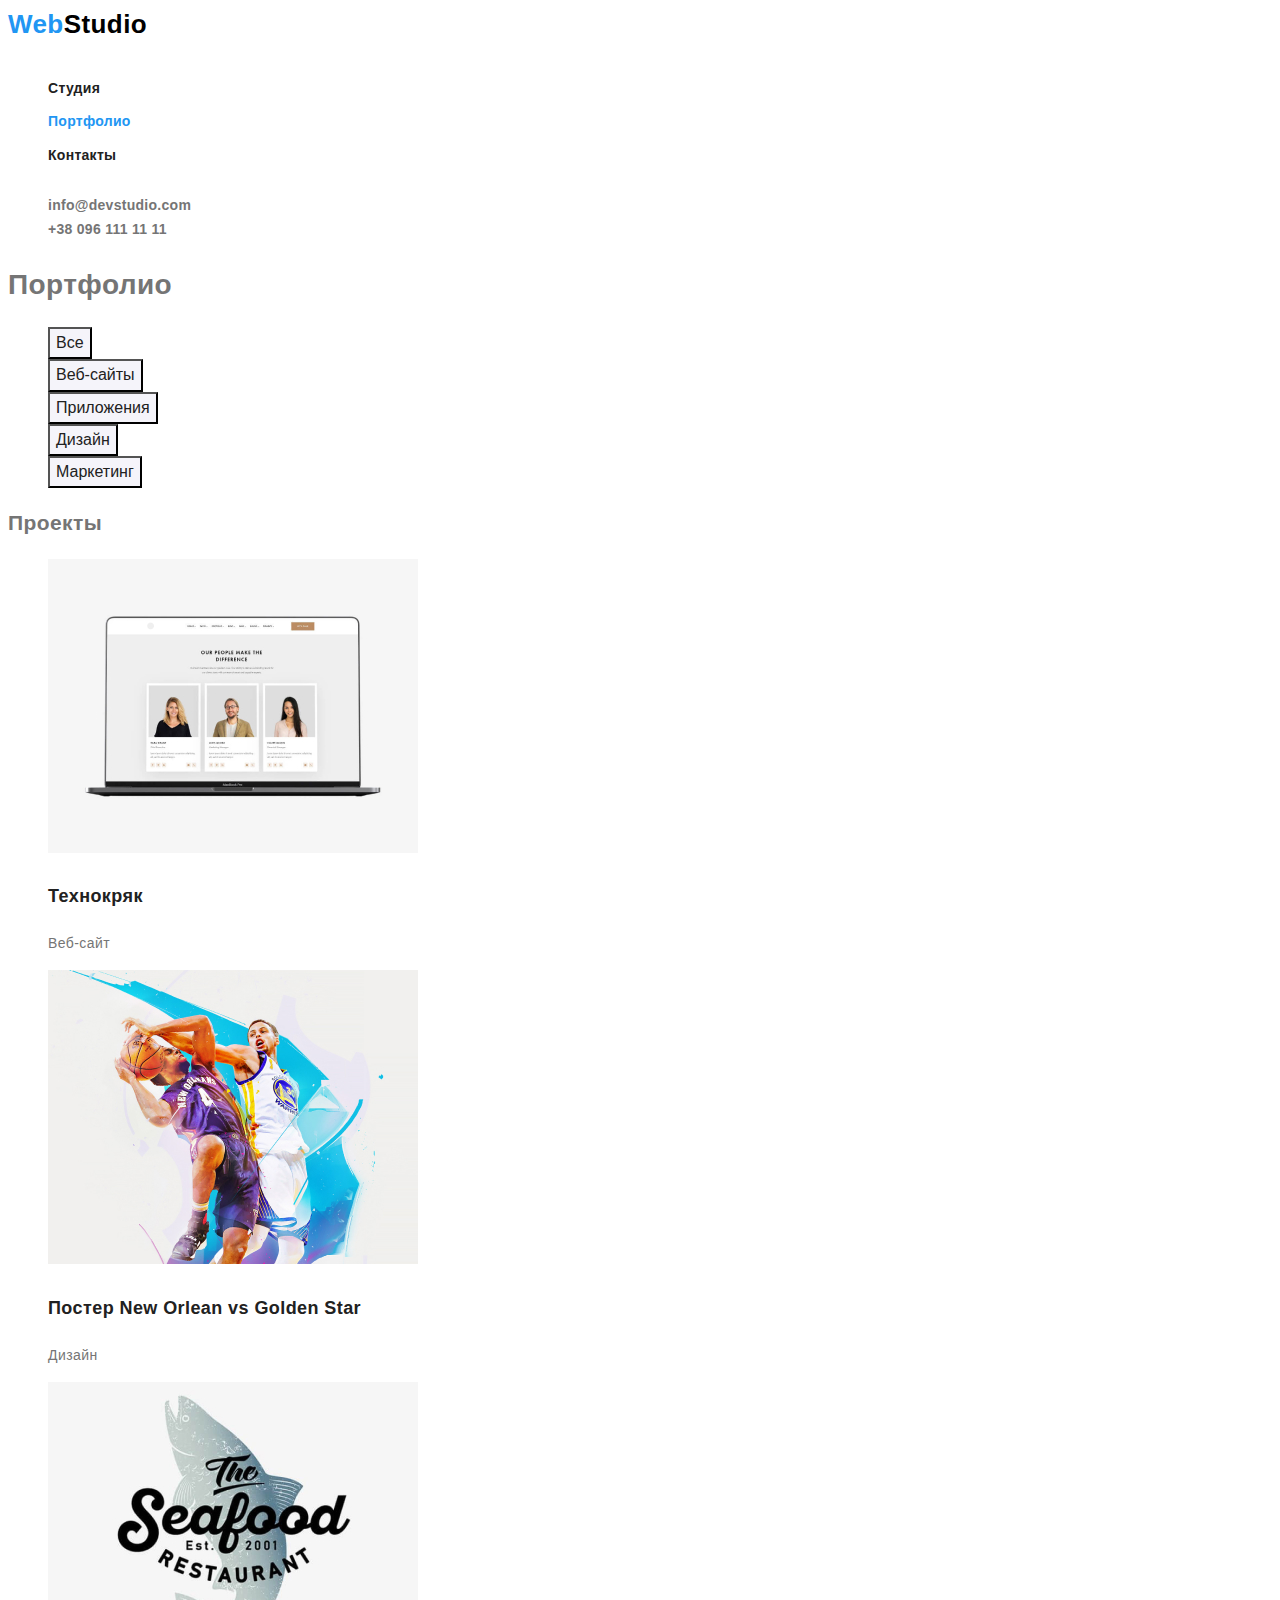
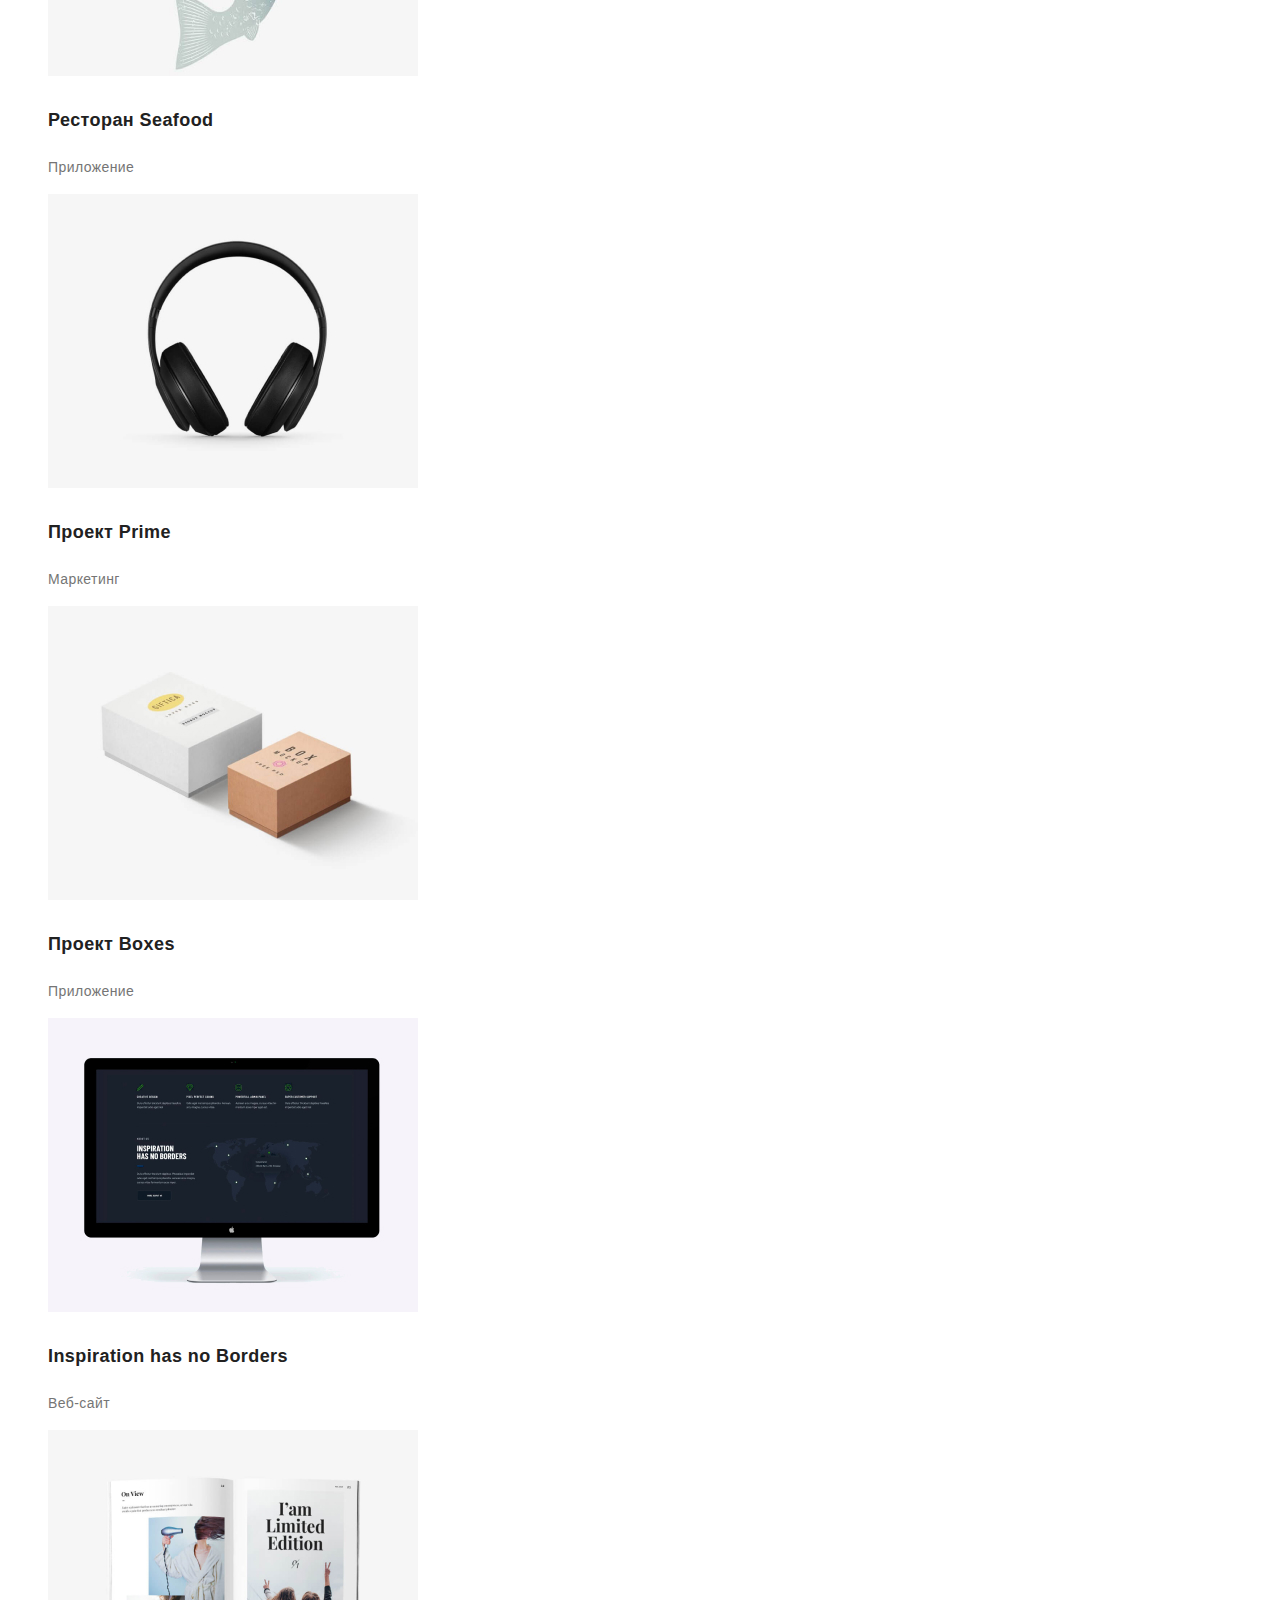
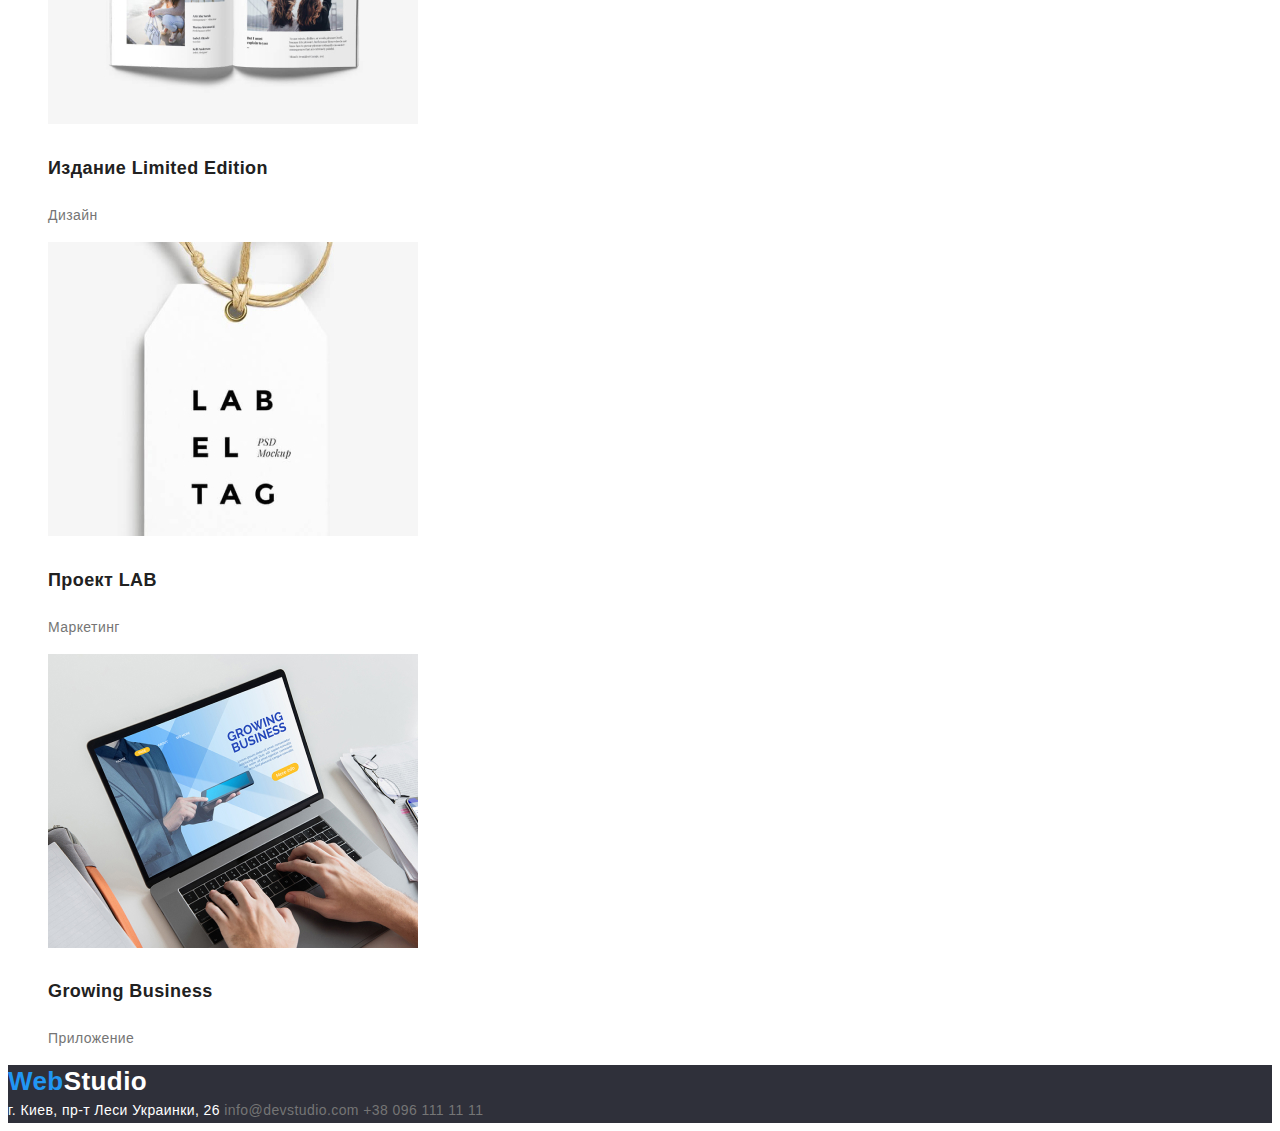
==== portfolio.html @ 7c21d38d "Update portfolio.html" ====
<!DOCTYPE html>
<html lang="ru">
  <head>
    <meta charset="UTF-8" />
    <meta name="viewport" content="width=device-width, initial-scale=1.0" />
    <title>Portfolio</title>
    <link rel="stylesheet" href="./css/styles.css" />
  </head>
  <body>
    <!-- head, navigation -->
    <header class="header-nav">
      <nav class="logo">
        <a href="./index.html" class="link">
          <span class="logo-half">Web</span>Studio</a
        >
        <ul class="site-nav list">
          <li><a href="./index.html" class="link">Студия</a></li>
          <li><a href="./portfolio.html" class="link-current">Портфолио</a></li>
          <li><a href="#" class="link">Контакты</a></li>
        </ul>
      </nav>
      <ul class="contact-info">
        <li>
          <a href="mailto:info@devstudio.com" class="link"
            >info@devstudio.com</a
          >
        </li>
        <li><a href="tel:+380961111111" class="link">+38 096 111 11 11</a></li>
      </ul>
    </header>
    <main>
      <!-- Buttons -->
      <h1>Портфолио</h1>
      <ul>
        <li><button class="button" type="button">Все</button></li>
        <li><button class="button" type="button">Веб-сайты</button></li>
        <li><button class="button" type="button">Приложения</button></li>
        <li><button class="button" type="button">Дизайн</button></li>
        <li><button class="button" type="button">Маркетинг</button></li>
      </ul>
      <section>
        <h2>Проекты</h2>
        <ul>
          <li>
            <img
              src="./images-portfolio/img-1.jpg"
              alt="Технокряк"
              width="370"
            />
            <h3 class="project-title">Технокряк</h3>
            <p>Веб-сайт</p>
          </li>
          <li>
            <img
              src="./images-portfolio/img-2.jpg"
              alt="Постер New Orlean vs Golden Star"
              width="370"
            />
            <h3 class="project-title">Постер New Orlean vs Golden Star</h3>
            <p>Дизайн</p>
          </li>
          <li>
            <img
              src="./images-portfolio/img-3.jpg"
              alt="Ресторан Seafood"
              width="370"
            />
            <h3 class="project-title">Ресторан Seafood</h3>
            <p>Приложение</p>
          </li>
          <li>
            <img
              src="./images-portfolio/img-4.jpg"
              alt="Проект Prime"
              width="370"
            />
            <h3 class="project-title">Проект Prime</h3>
            <p>Маркетинг</p>
          </li>
          <li>
            <img
              src="./images-portfolio/img-5.jpg"
              alt="Проект Boxes"
              width="370"
            />
            <h3 class="project-title">Проект Boxes</h3>
            <p>Приложение</p>
          </li>
          <li>
            <img
              src="./images-portfolio/img-6.jpg"
              alt="Inspiration has no Borders"
              width="370"
            />
            <h3 class="project-title">Inspiration has no Borders</h3>
            <p>Веб-сайт</p>
          </li>
          <li>
            <img
              src="./images-portfolio/img-7.jpg"
              alt="Издание Limited Edition"
              width="370"
            />
            <h3 class="project-title">Издание Limited Edition</h3>
            <p>Дизайн</p>
          </li>
          <li>
            <img
              src="./images-portfolio/img-8.jpg"
              alt="Проект LAB"
              width="370"
            />
            <h3 class="project-title">Проект LAB</h3>
            <p>Маркетинг</p>
          </li>
          <li>
            <img
              src="./images-portfolio/img-9.jpg"
              alt="Growing Business"
              width="370"
            />
            <h3 class="project-title">Growing Business</h3>
            <p>Приложение</p>
          </li>
        </ul>
      </section>
    </main>
    <!-- contacts info -->
    <footer class="footer">
      <a href="./index.html" class="logo">
        <span class="logo-half">Web</span>Studio</a
      >
      <address class="address">
        г. Киев, пр-т Леси Украинки, 26
        <a href="mailto:info@devstudio.com" class="link">info@devstudio.com</a>
        <a href="tel:+380961111111" class="link">+38 096 111 11 11</a>
      </address>
    </footer>
  </body>
</html>
---- css/styles.css ----
:root {
  --accent-color: #2196f3;
  --title-color: #212121;
  --text-color: #757575;
  --basic-white: #ffffff;
}

ul {
  list-style: none;
}
.link {
  text-decoration: none;
}
body {
  color: var(--text-color);
  font-family: "Roboto", sans-serif;
  font-weight: 400;
  font-style: normal;
  letter-spacing: 0.03em;
  font-size: 14px;
  line-height: 1.71;
}
/* logo header+footer*/
.header-nav {
  background-color: var(--basic-white);
}

.logo:focus,
.footer a:focus {
  color: none;
}

.logo a {
  color: #000000;
  text-decoration: none;
  font-family: "Raleway", sans-serif;
  font-weight: 700;
  font-size: 26px;
  line-height: 1.29;
}

.logo .logo-half,
.footer .logo-half {
  color: var(--accent-color);
}
/* navigation links */
.site-nav a {
  color: var(--title-color);
  font-weight: 7500;
  font-size: 14px;
  line-height: 1.14;
  letter-spacing: 0.02em;
}

.site-nav .link:hover,
.site-nav .link:focus {
  color: var(--accent-color);
}

.site-nav .link-current {
  color: var(--accent-color);
}

.contact-info a {
  color: var(--text-color);
  font-weight: 700;
  font-size: 14px;
  line-height: 1.14;
  letter-spacing: 0.02em;
}

.contact-info .link:hover,
.contact-info .link:focus {
  color: var(--accent-color);
}
/* hero */
.hero {
  background-color: #2f303a;
  font-family: "Roboto", sans-serif;
}

.hero-title {
  color: var(--basic-white);
  font-weight: 700;
  font-size: 44px;
  line-height: 1.36;
  text-align: center;
  letter-spacing: 0.06em;
  text-transform: uppercase;
}

.hero .link {
  color: var(--basic-white);
  font-weight: 700;
  font-size: 16px;
  line-height: 1.87;
  letter-spacing: 0.06em;
  background: var(--accent-color);
}

.hero .link:hover,
.hero .link:focus {
  color: var(--basic-white);
}

/* Titles */
.title {
  color: var(--title-color);
  font-weight: 700;
  font-size: 36px;
  line-height: 1.17;
  text-align: center;
  letter-spacing: 0.03em;
}

/* Features */
.features,
.service {
  background-color: var(--basic-white);
}

.subtitle {
  color: var(--title-color);
  font-size: 14px;
  font-weight: 700;
  line-height: 1.14;
  text-transform: uppercase;
}

/* Team */
.team {
  background-color: #f5f4fa;
}

.names {
  color: var(--title-color);
  font-weight: 700;
  font-size: 16px;
  line-height: 1.19;
}
.names p {
  font-size: 16px;
  line-height: 1.19;
}

/* Footer */
footer {
  background-color: #2f303a;
  font-style: normal;
}

.footer .logo,
.header-nav .logo {
  text-decoration: none;
  color: var(--basic-white);
  font-family: "Raleway", sans-serif;
  font-weight: 700;
  font-size: 26px;
  line-height: 1.29;
}

.address {
  color: var(--basic-white);
  font-style: normal;
}

.address a {
  text-decoration: none;
  font-size: 14px;
  color: var(--text-color);
}

.address a:hover,
.address a:focus {
  color: var(--accent-color);
}

/* Portfolio */

.button {
  color: var(--title-color);
  background-color: #f5f4fa;
  font-weight: 500;
  font-size: 16px;
  line-height: 1.63;
  text-align: center;
}

.button:focus,
.button:hover {
  background-color: var(--accent-color);
  color: var(--basic-white);
}

.project-title {
  color: var(--title-color);
  font-weight: 700;
  font-size: 18px;
  line-height: 2;
}

.project-title p {
  color: var(--text-color);
  font-weight: normal;
  font-size: 16px;
  line-height: 1.88;
}
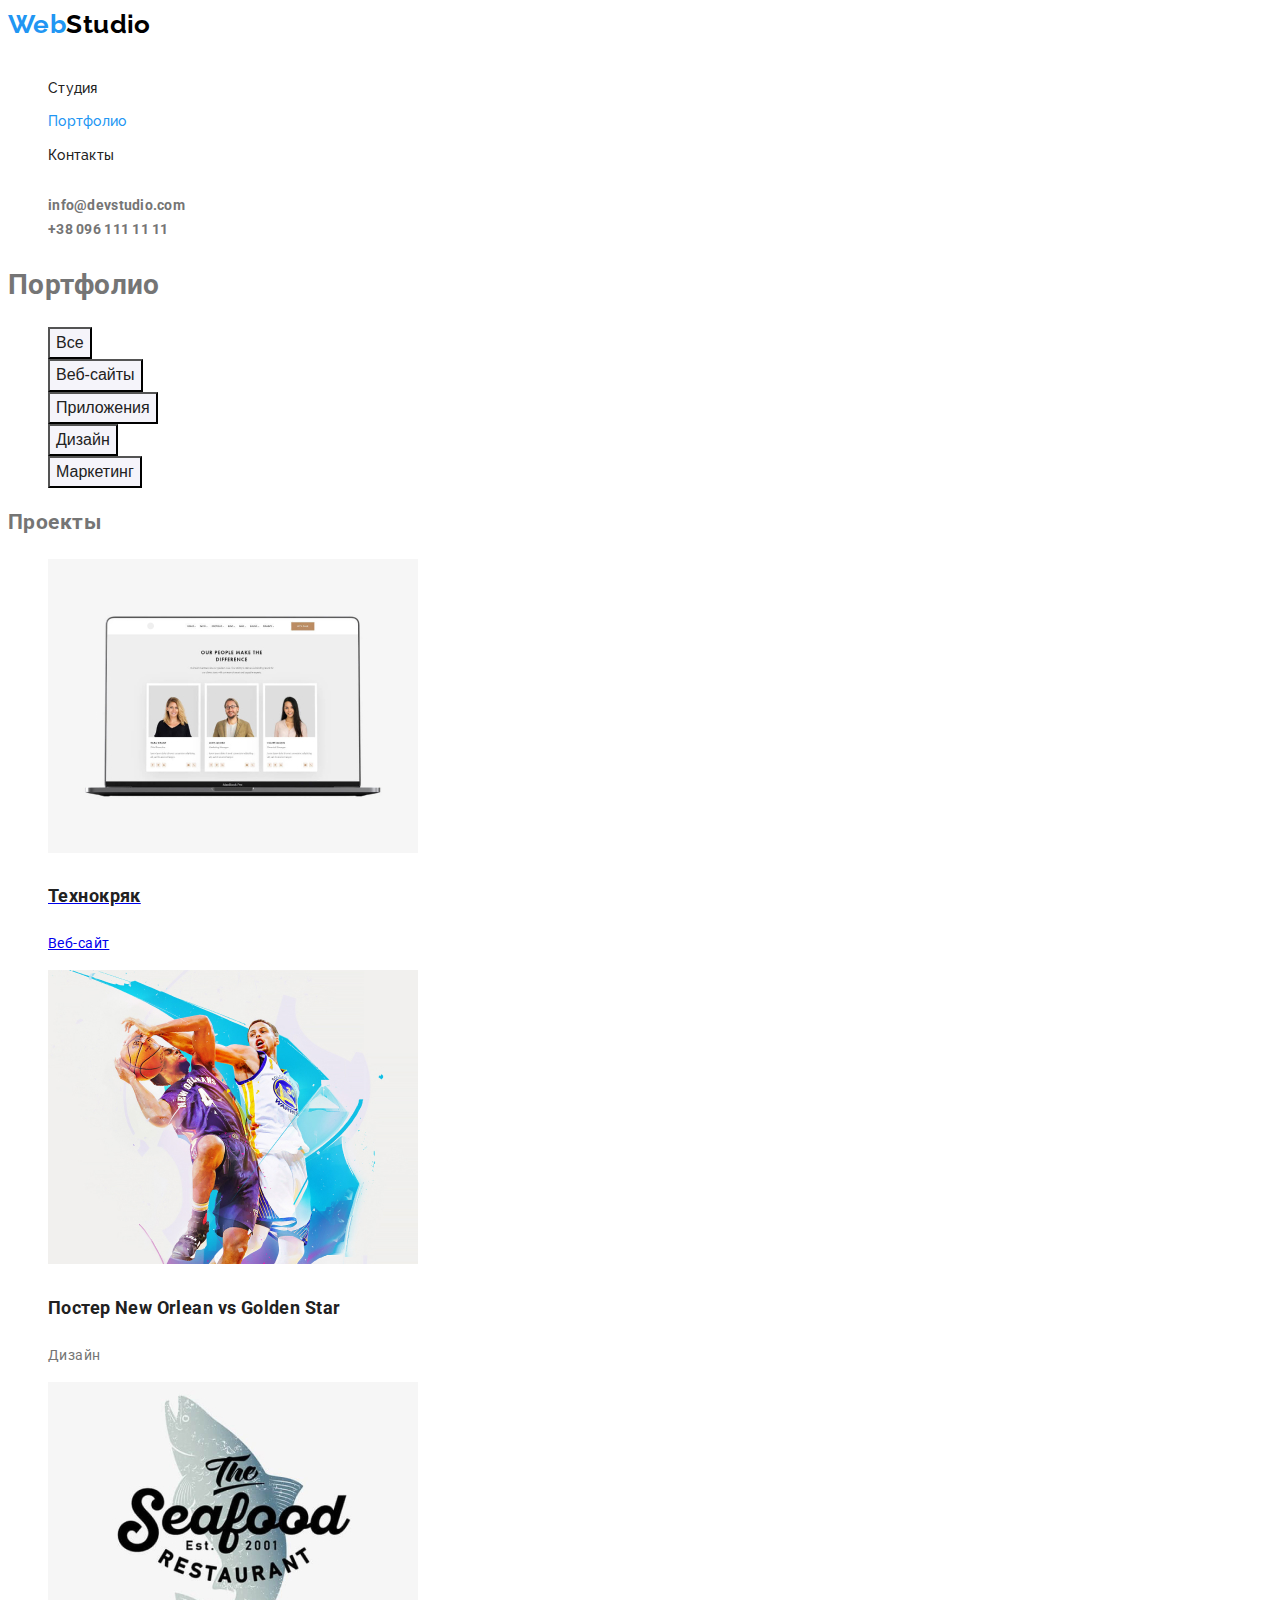
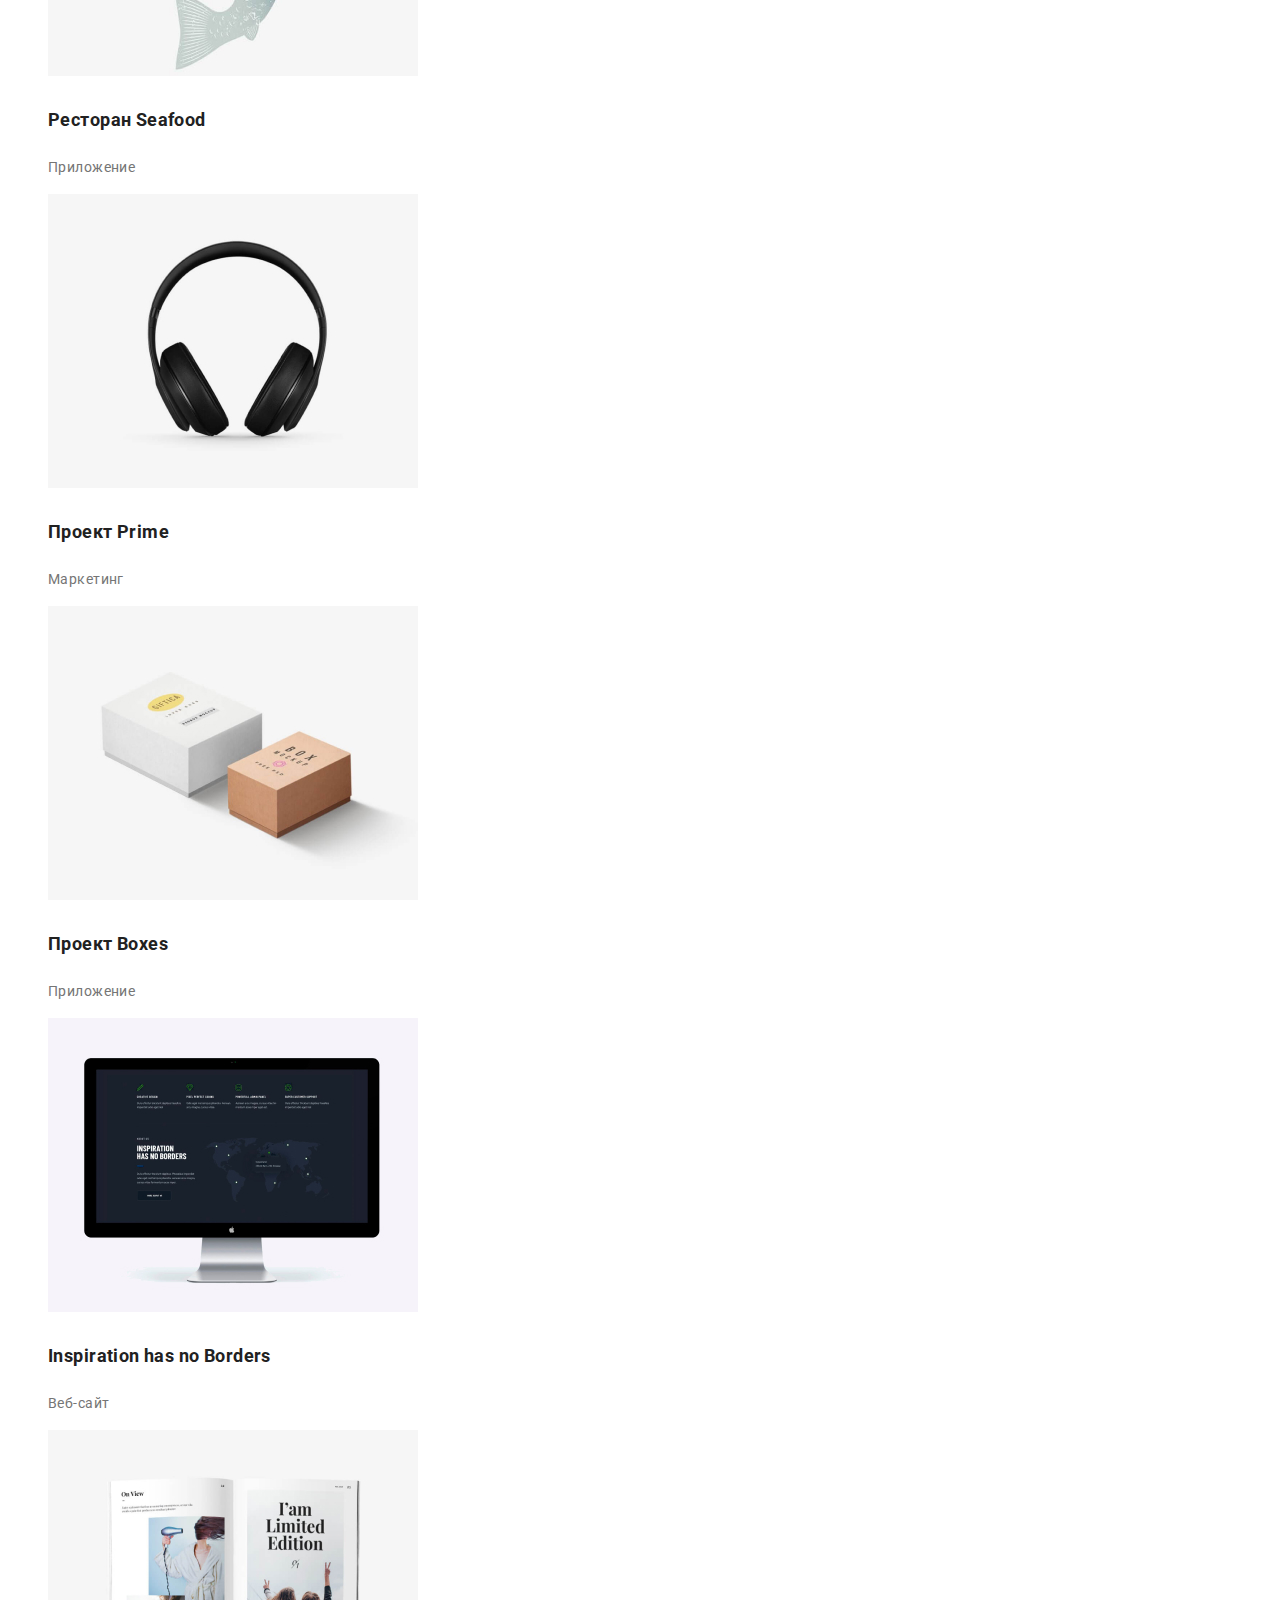
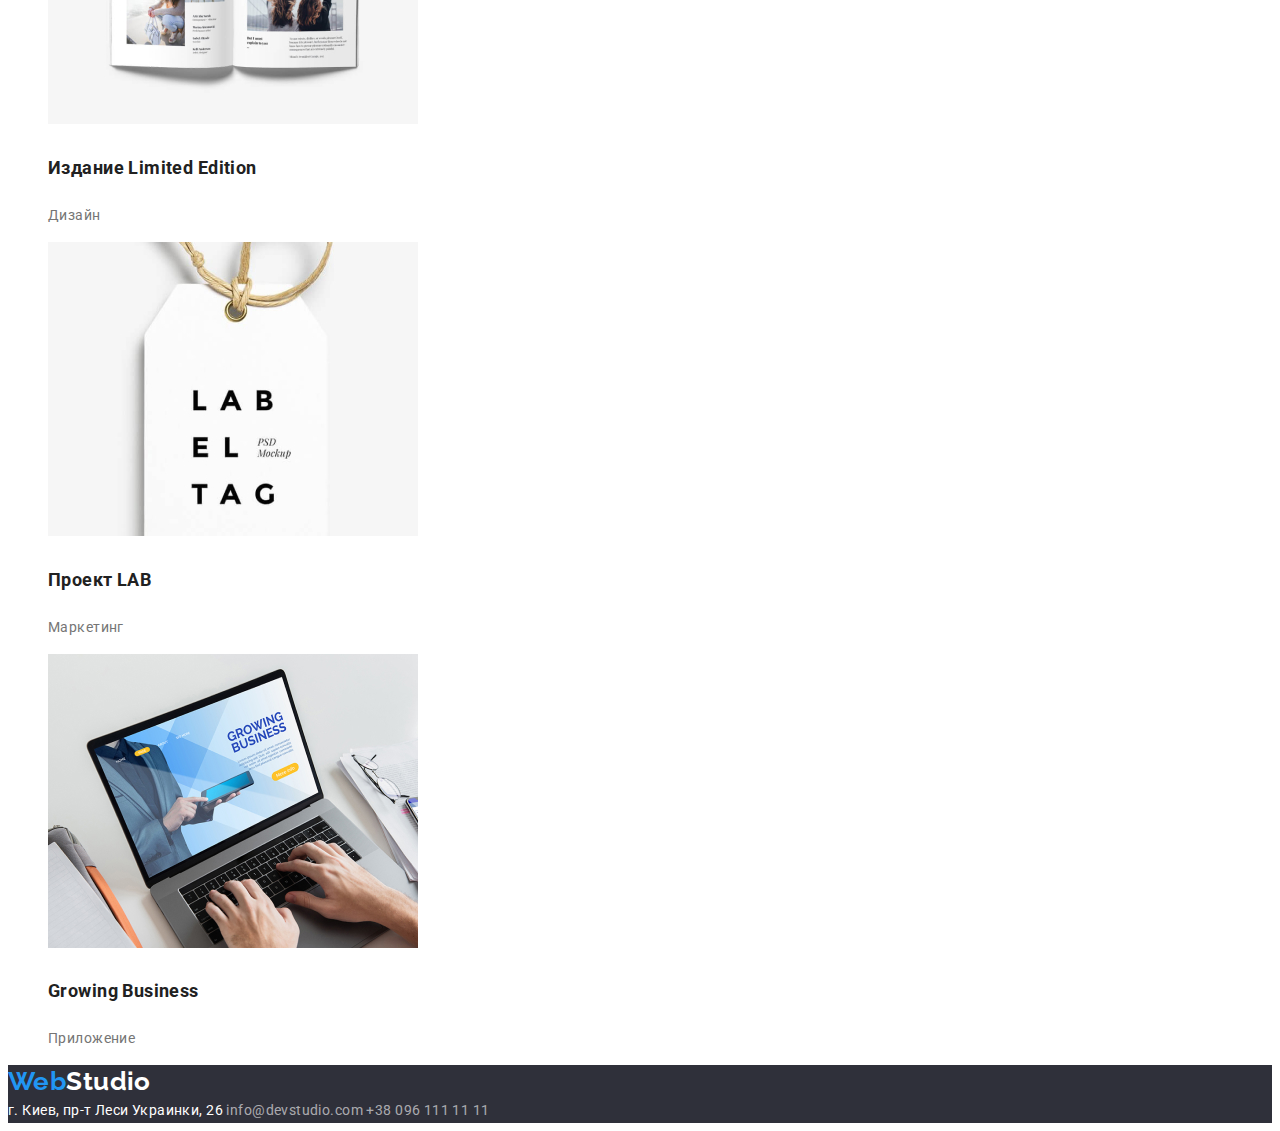
==== commit 24f6ba3f: "corrected" ====
--- a/portfolio.html
+++ b/portfolio.html
@@ -4,6 +4,11 @@
     <meta charset="UTF-8" />
     <meta name="viewport" content="width=device-width, initial-scale=1.0" />
     <title>Portfolio</title>
+    <link rel="preconnect" href="https://fonts.gstatic.com" />
+    <link
+      href="https://fonts.googleapis.com/css2?family=Raleway:wght@700&family=Roboto:wght@400;500;700;900&display=swap"
+      rel="stylesheet"
+    />
     <link rel="stylesheet" href="./css/styles.css" />
   </head>
   <body>
@@ -30,25 +35,27 @@
     </header>
     <main>
       <!-- Buttons -->
-      <h1>Портфолио</h1>
-      <ul>
-        <li><button class="button" type="button">Все</button></li>
-        <li><button class="button" type="button">Веб-сайты</button></li>
-        <li><button class="button" type="button">Приложения</button></li>
-        <li><button class="button" type="button">Дизайн</button></li>
-        <li><button class="button" type="button">Маркетинг</button></li>
-      </ul>
       <section>
+        <h1>Портфолио</h1>
+        <ul>
+          <li><button class="button" type="button">Все</button></li>
+          <li><button class="button" type="button">Веб-сайты</button></li>
+          <li><button class="button" type="button">Приложения</button></li>
+          <li><button class="button" type="button">Дизайн</button></li>
+          <li><button class="button" type="button">Маркетинг</button></li>
+        </ul>
         <h2>Проекты</h2>
         <ul>
           <li>
-            <img
-              src="./images-portfolio/img-1.jpg"
-              alt="Технокряк"
-              width="370"
-            />
-            <h3 class="project-title">Технокряк</h3>
-            <p>Веб-сайт</p>
+            <a href="#">
+              <img
+                src="./images-portfolio/img-1.jpg"
+                alt="Технокряк"
+                width="370"
+              />
+              <h3 class="project-title">Технокряк</h3>
+              <p>Веб-сайт</p>
+            </a>
           </li>
           <li>
             <img
--- a/css/styles.css
+++ b/css/styles.css
@@ -3,6 +3,9 @@
   --title-color: #212121;
   --text-color: #757575;
   --basic-white: #ffffff;
+  --basic-black: #000000;
+  --team-button-bgr: #f5f4fa;
+  --footer-hero-bgr: #2f303a;
 }
 
 ul {
@@ -15,7 +18,6 @@
   color: var(--text-color);
   font-family: "Roboto", sans-serif;
   font-weight: 400;
-  font-style: normal;
   letter-spacing: 0.03em;
   font-size: 14px;
   line-height: 1.71;
@@ -31,7 +33,7 @@
 }
 
 .logo a {
-  color: #000000;
+  color: var(--basic-black);
   text-decoration: none;
   font-family: "Raleway", sans-serif;
   font-weight: 700;
@@ -46,37 +48,31 @@
 /* navigation links */
 .site-nav a {
   color: var(--title-color);
-  font-weight: 7500;
+  font-weight: 500;
   font-size: 14px;
   line-height: 1.14;
   letter-spacing: 0.02em;
 }
 
 .site-nav .link:hover,
-.site-nav .link:focus {
-  color: var(--accent-color);
-}
-
-.site-nav .link-current {
-  color: var(--accent-color);
-}
-
-.contact-info a {
-  color: var(--text-color);
-  font-weight: 700;
-  font-size: 14px;
-  line-height: 1.14;
-  letter-spacing: 0.02em;
-}
-
+.site-nav .link:focus,
+.site-nav .link-current,
 .contact-info .link:hover,
 .contact-info .link:focus {
   color: var(--accent-color);
 }
+
+.contact-info a {
+  color: var(--text-color);
+  font-weight: 700;
+  font-size: 14px;
+  line-height: 1.14;
+  letter-spacing: 0.02em;
+}
+
 /* hero */
 .hero {
-  background-color: #2f303a;
-  font-family: "Roboto", sans-serif;
+  background-color: var(--footer-hero-bgr);
 }
 
 .hero-title {
@@ -129,7 +125,7 @@
 
 /* Team */
 .team {
-  background-color: #f5f4fa;
+  background-color: var(--team-bgr);
 }
 
 .names {
@@ -145,8 +141,7 @@
 
 /* Footer */
 footer {
-  background-color: #2f303a;
-  font-style: normal;
+  background-color: var(--footer-hero-bgr);
 }
 
 .footer .logo,
@@ -167,7 +162,7 @@
 .address a {
   text-decoration: none;
   font-size: 14px;
-  color: var(--text-color);
+  color: rgb(255, 255, 255, 0.6);
 }
 
 .address a:hover,
@@ -179,7 +174,7 @@
 
 .button {
   color: var(--title-color);
-  background-color: #f5f4fa;
+  background-color: var(--team-button-bgr);
   font-weight: 500;
   font-size: 16px;
   line-height: 1.63;
@@ -201,7 +196,7 @@
 
 .project-title p {
   color: var(--text-color);
-  font-weight: normal;
+  font-weight: 400;
   font-size: 16px;
   line-height: 1.88;
 }
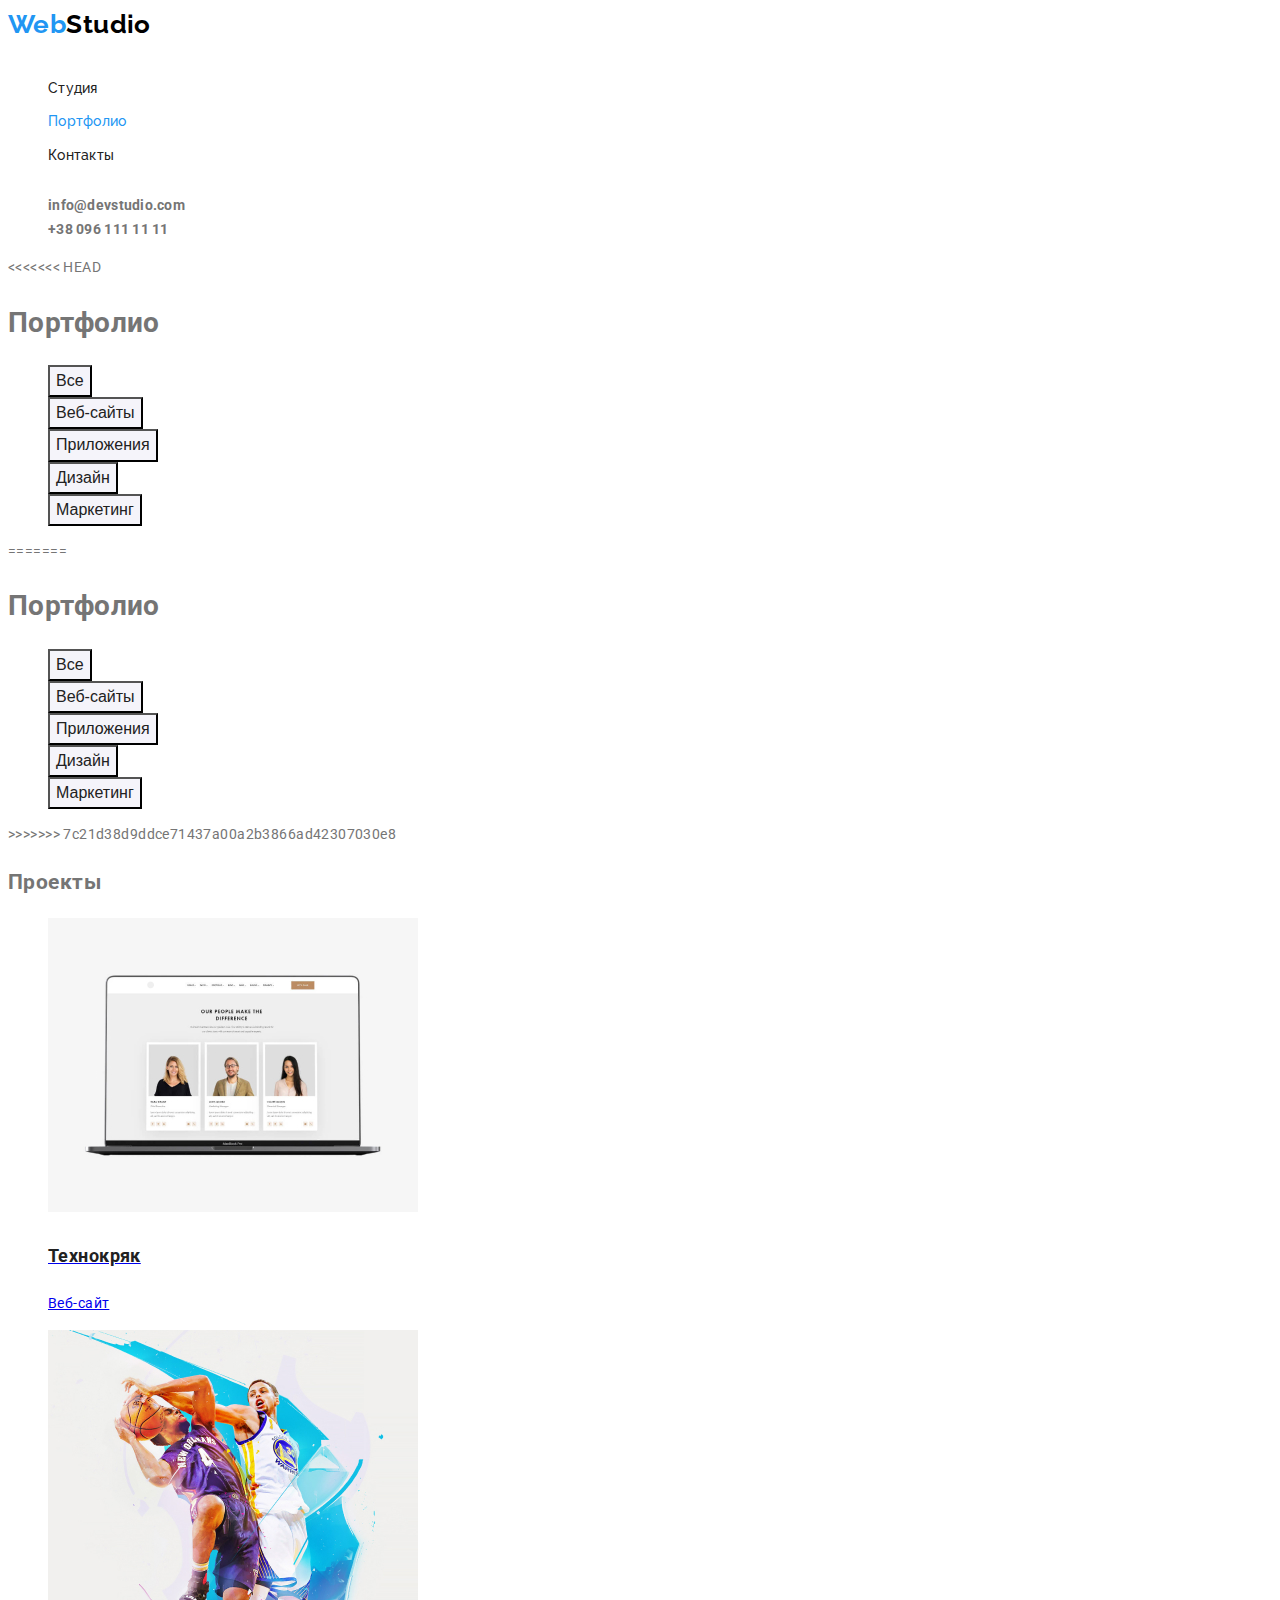
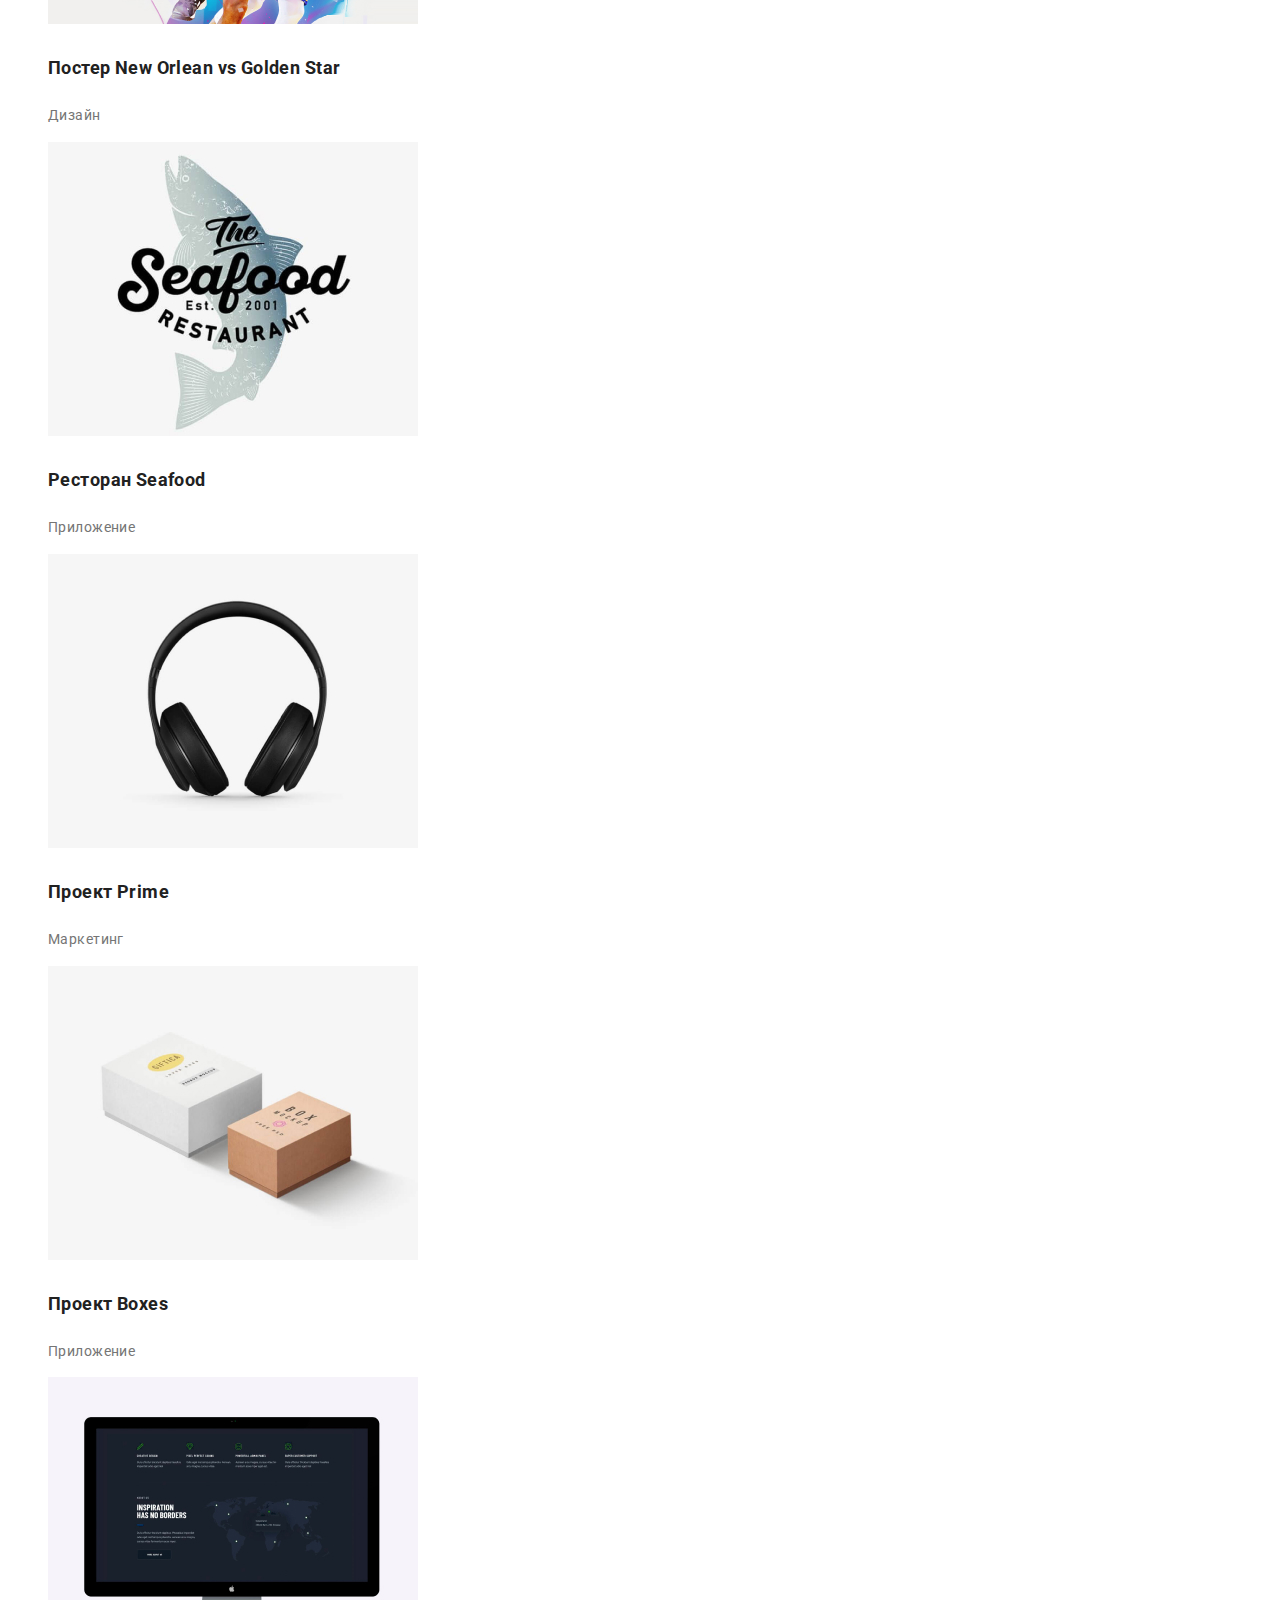
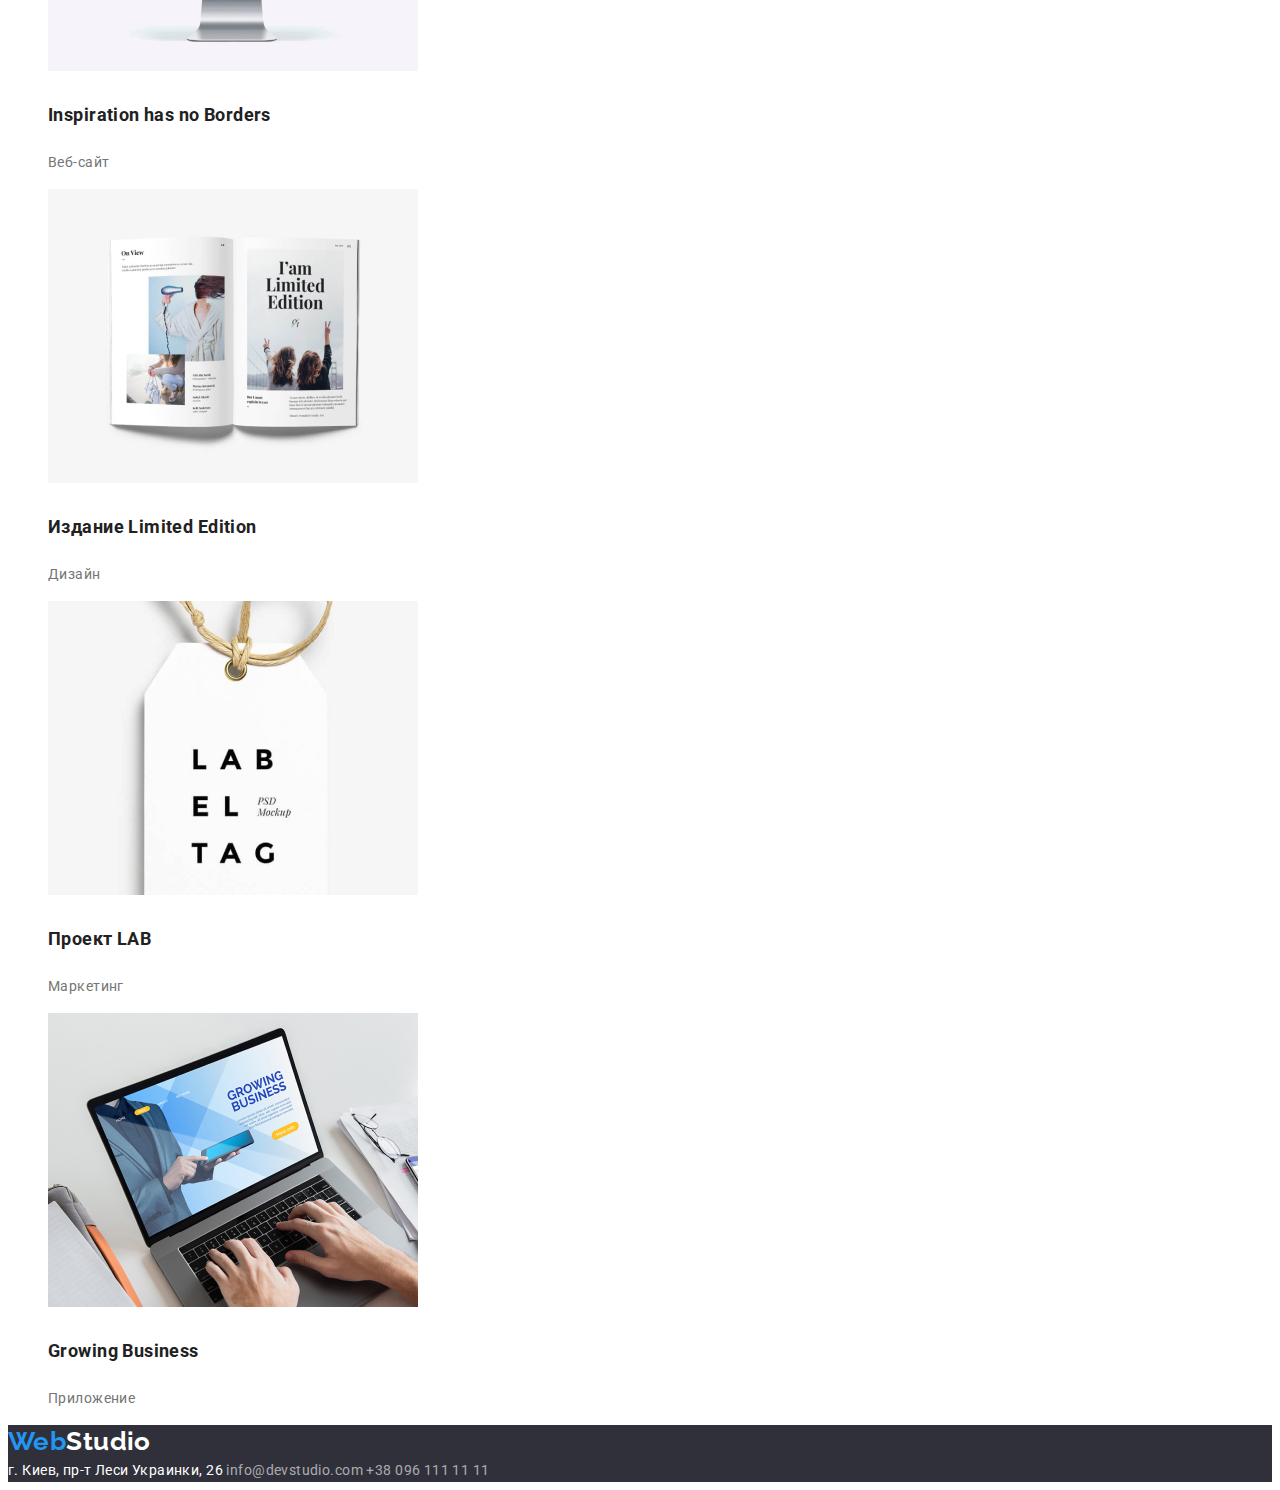
==== commit 2cfed71b: "finished" ====
--- a/portfolio.html
+++ b/portfolio.html
@@ -35,6 +35,7 @@
     </header>
     <main>
       <!-- Buttons -->
+<<<<<<< HEAD
       <section>
         <h1>Портфолио</h1>
         <ul>
@@ -44,6 +45,17 @@
           <li><button class="button" type="button">Дизайн</button></li>
           <li><button class="button" type="button">Маркетинг</button></li>
         </ul>
+=======
+      <h1>Портфолио</h1>
+      <ul>
+        <li><button class="button" type="button">Все</button></li>
+        <li><button class="button" type="button">Веб-сайты</button></li>
+        <li><button class="button" type="button">Приложения</button></li>
+        <li><button class="button" type="button">Дизайн</button></li>
+        <li><button class="button" type="button">Маркетинг</button></li>
+      </ul>
+      <section>
+>>>>>>> 7c21d38d9ddce71437a00a2b3866ad42307030e8
         <h2>Проекты</h2>
         <ul>
           <li>
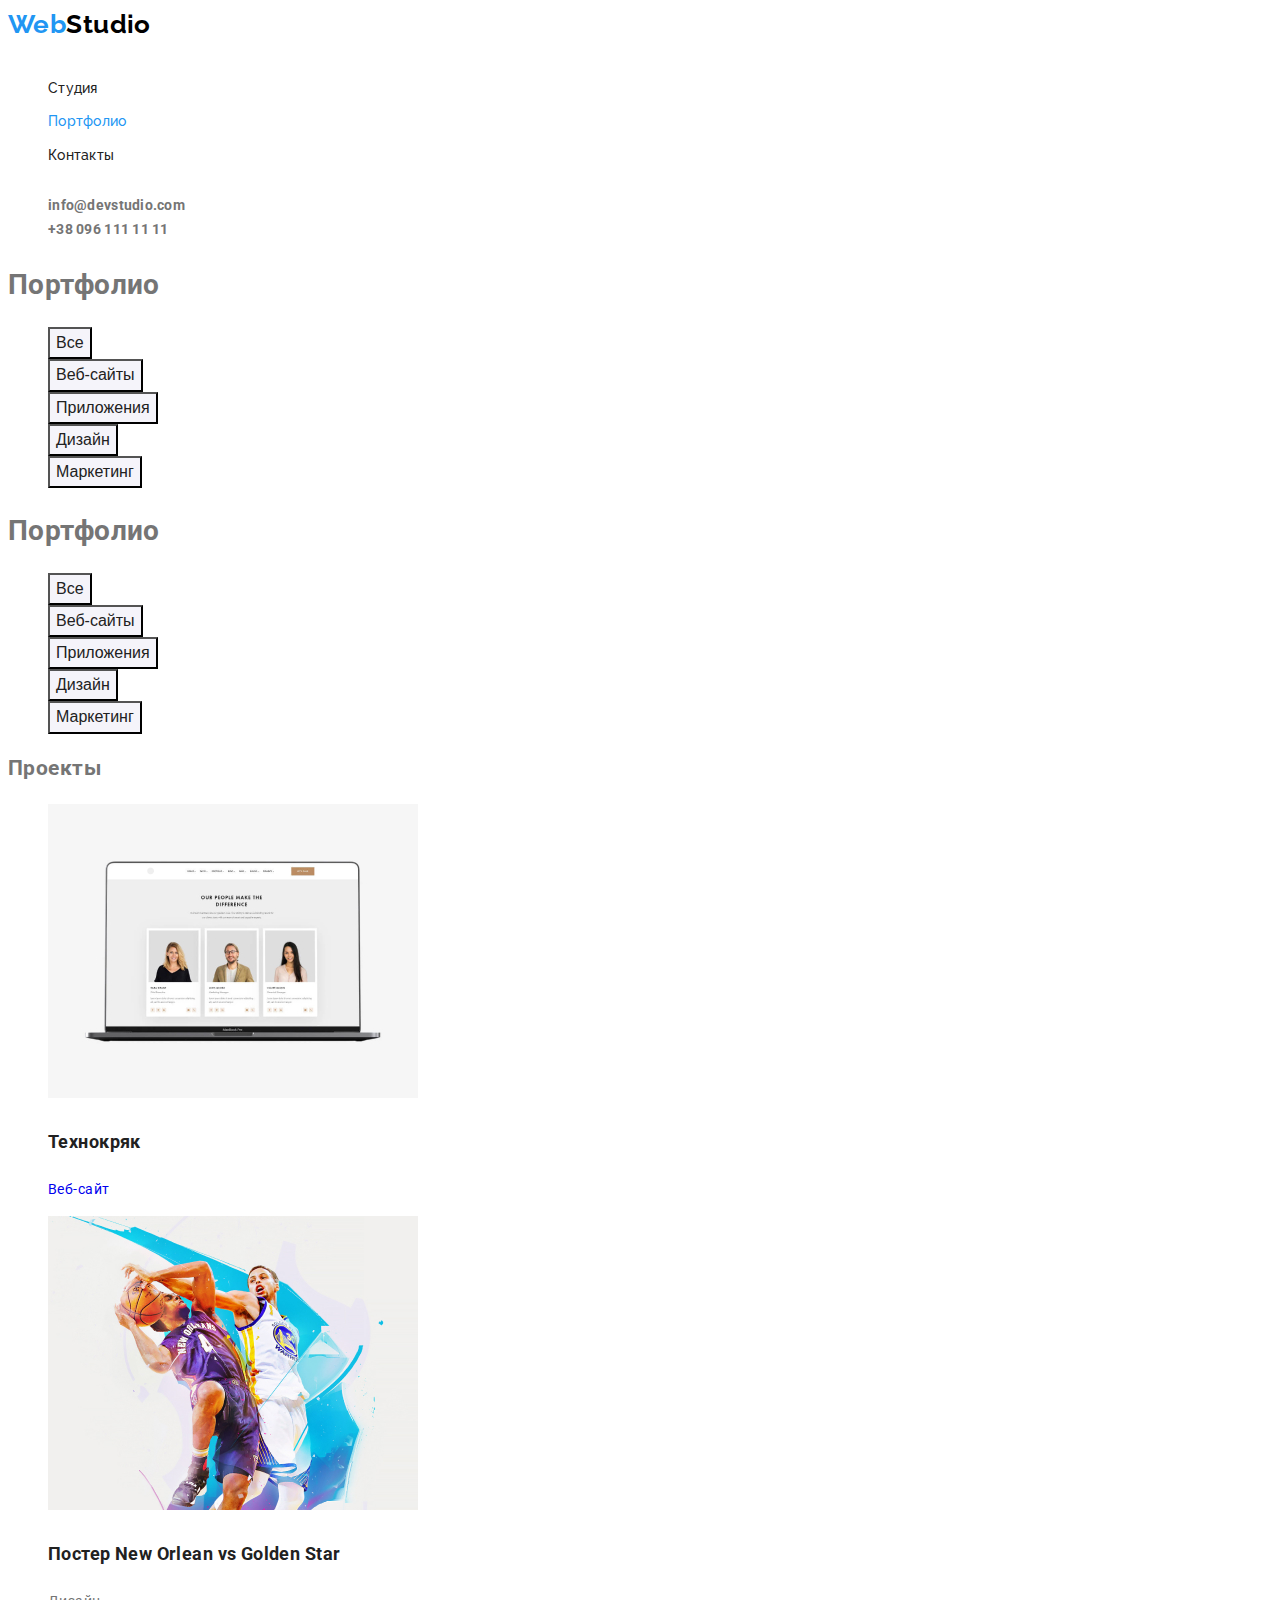
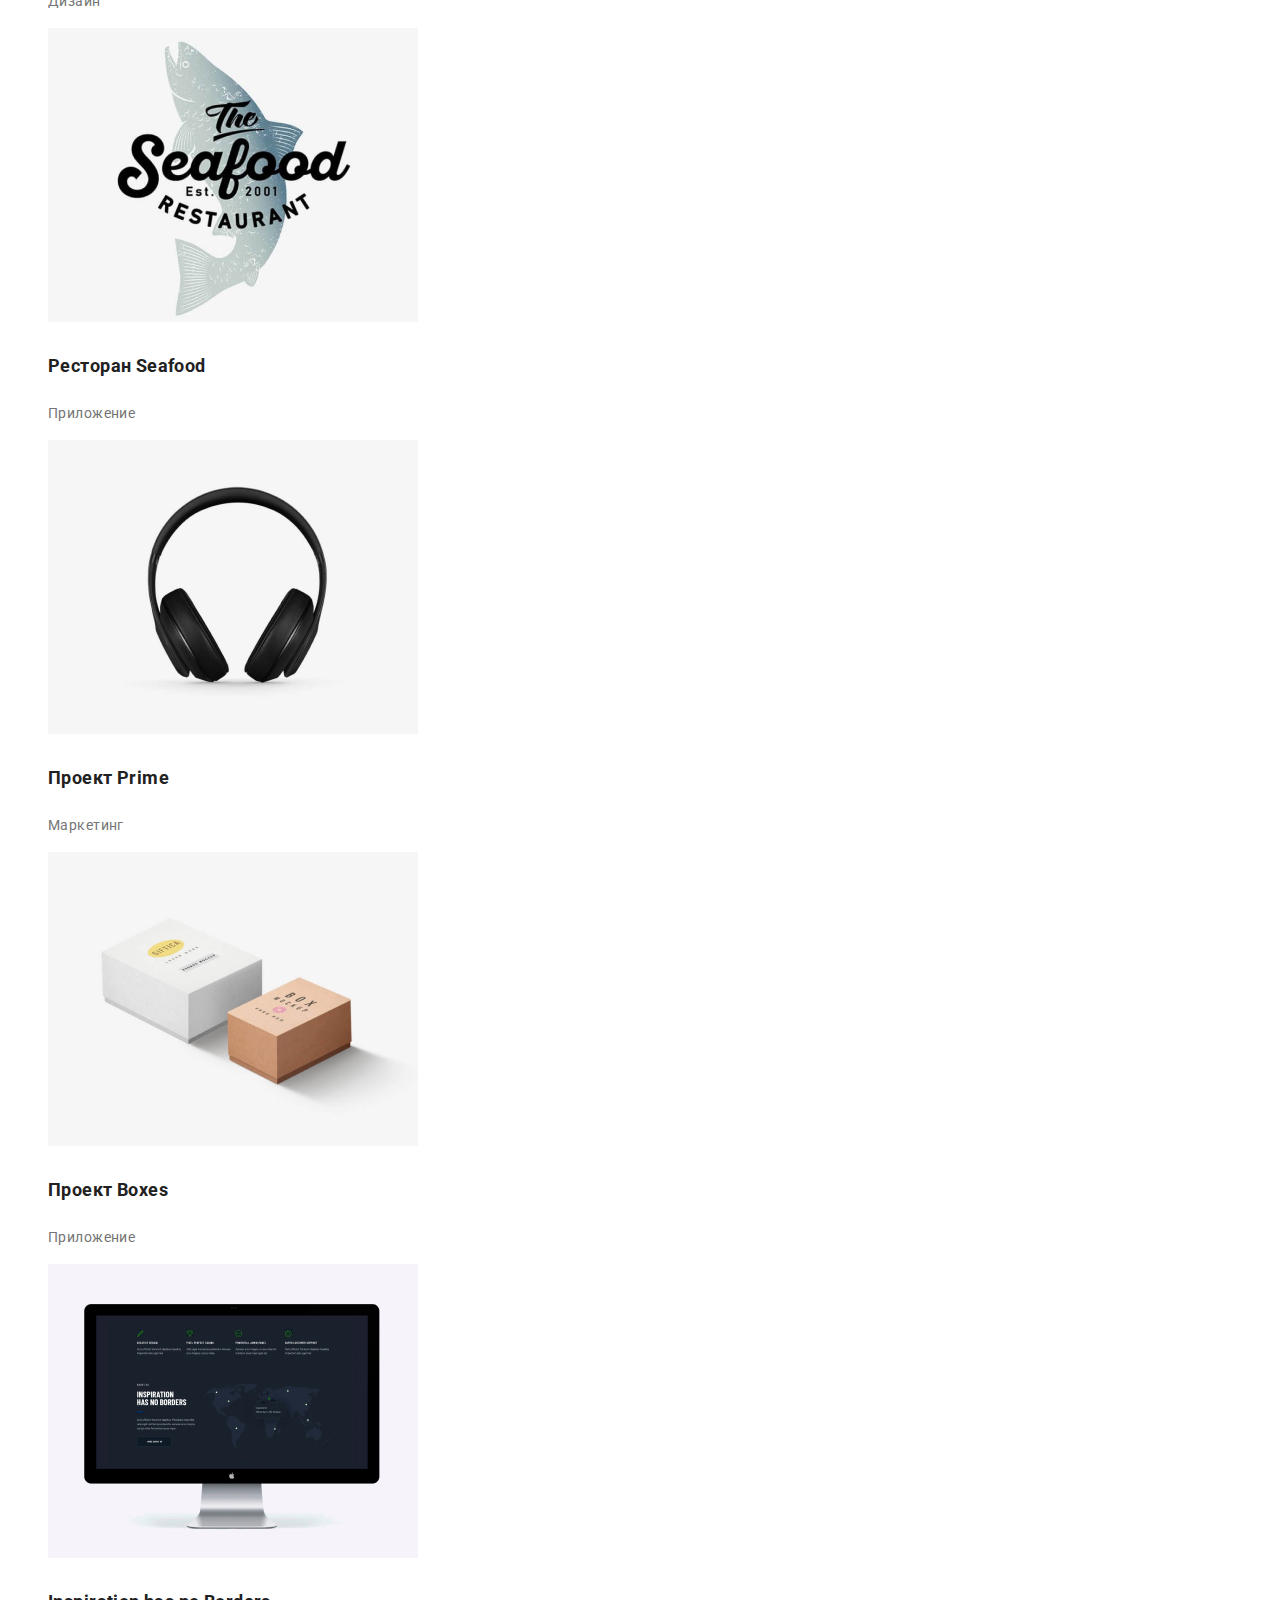
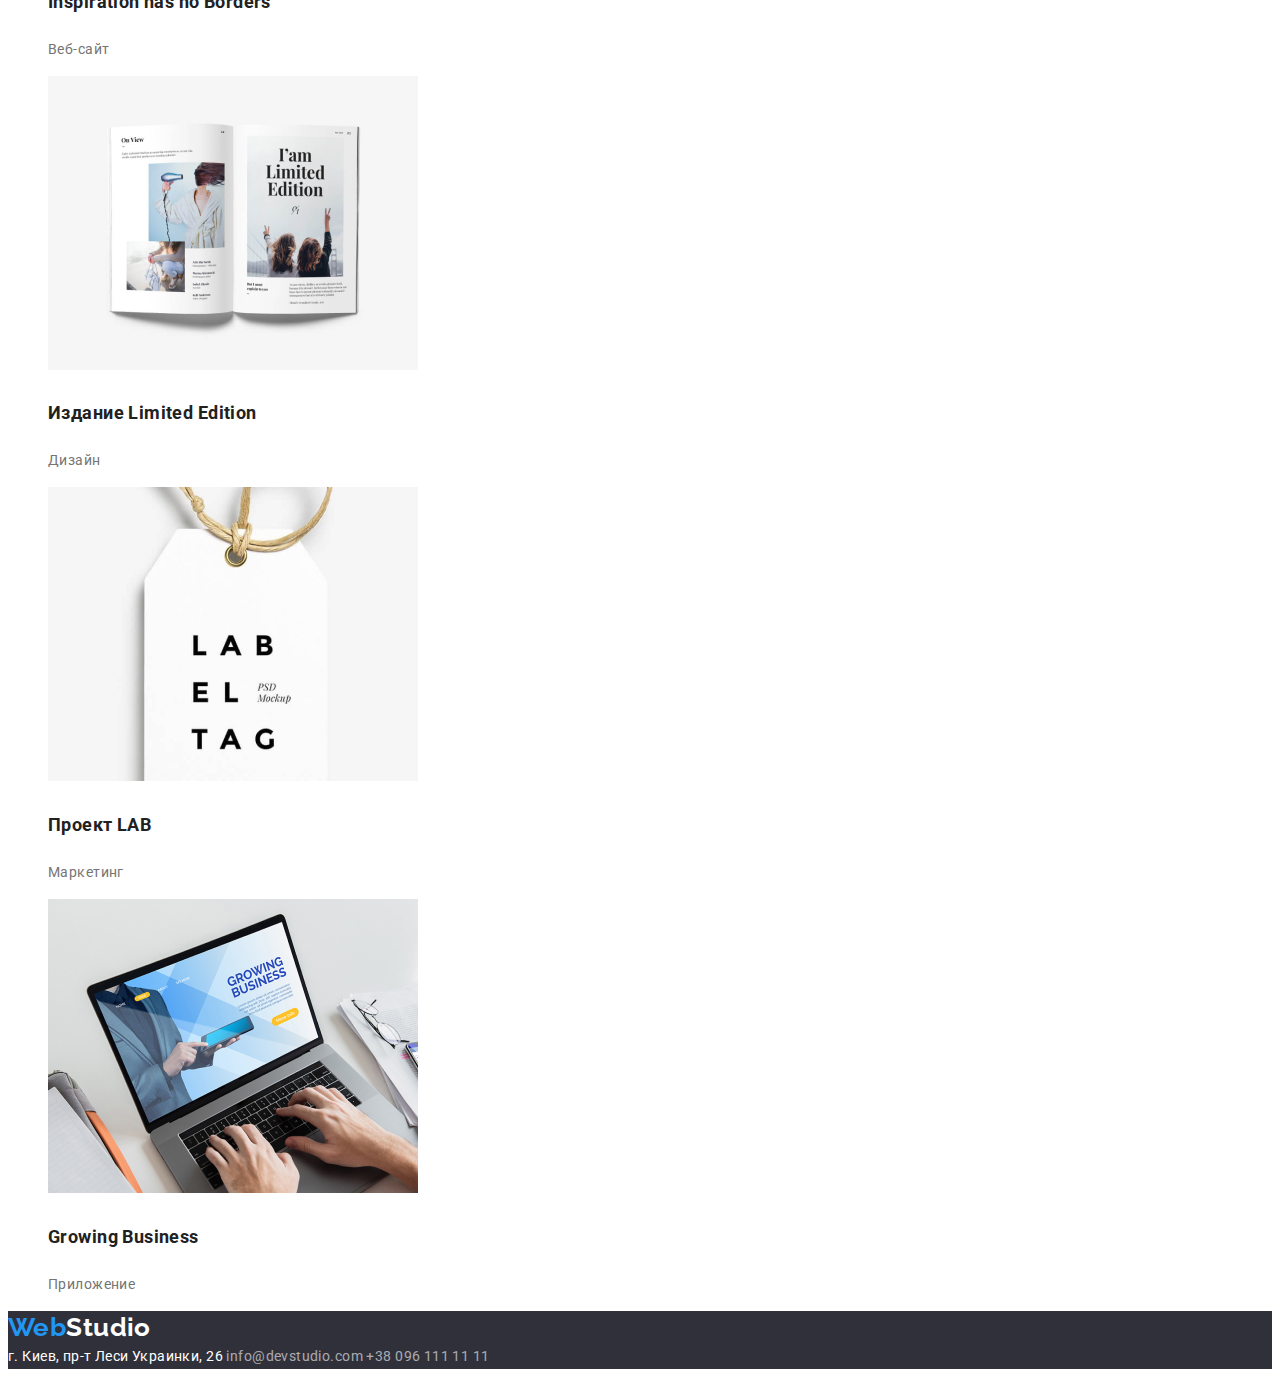
==== commit 5f1f1de9: "final" ====
--- a/portfolio.html
+++ b/portfolio.html
@@ -35,7 +35,6 @@
     </header>
     <main>
       <!-- Buttons -->
-<<<<<<< HEAD
       <section>
         <h1>Портфолио</h1>
         <ul>
@@ -45,7 +44,6 @@
           <li><button class="button" type="button">Дизайн</button></li>
           <li><button class="button" type="button">Маркетинг</button></li>
         </ul>
-=======
       <h1>Портфолио</h1>
       <ul>
         <li><button class="button" type="button">Все</button></li>
@@ -55,11 +53,10 @@
         <li><button class="button" type="button">Маркетинг</button></li>
       </ul>
       <section>
->>>>>>> 7c21d38d9ddce71437a00a2b3866ad42307030e8
         <h2>Проекты</h2>
         <ul>
           <li>
-            <a href="#">
+            <a href="#" class="link">
               <img
                 src="./images-portfolio/img-1.jpg"
                 alt="Технокряк"
--- a/css/styles.css
+++ b/css/styles.css
@@ -77,7 +77,7 @@
 
 .hero-title {
   color: var(--basic-white);
-  font-weight: 700;
+  font-weight: 900;
   font-size: 44px;
   line-height: 1.36;
   text-align: center;
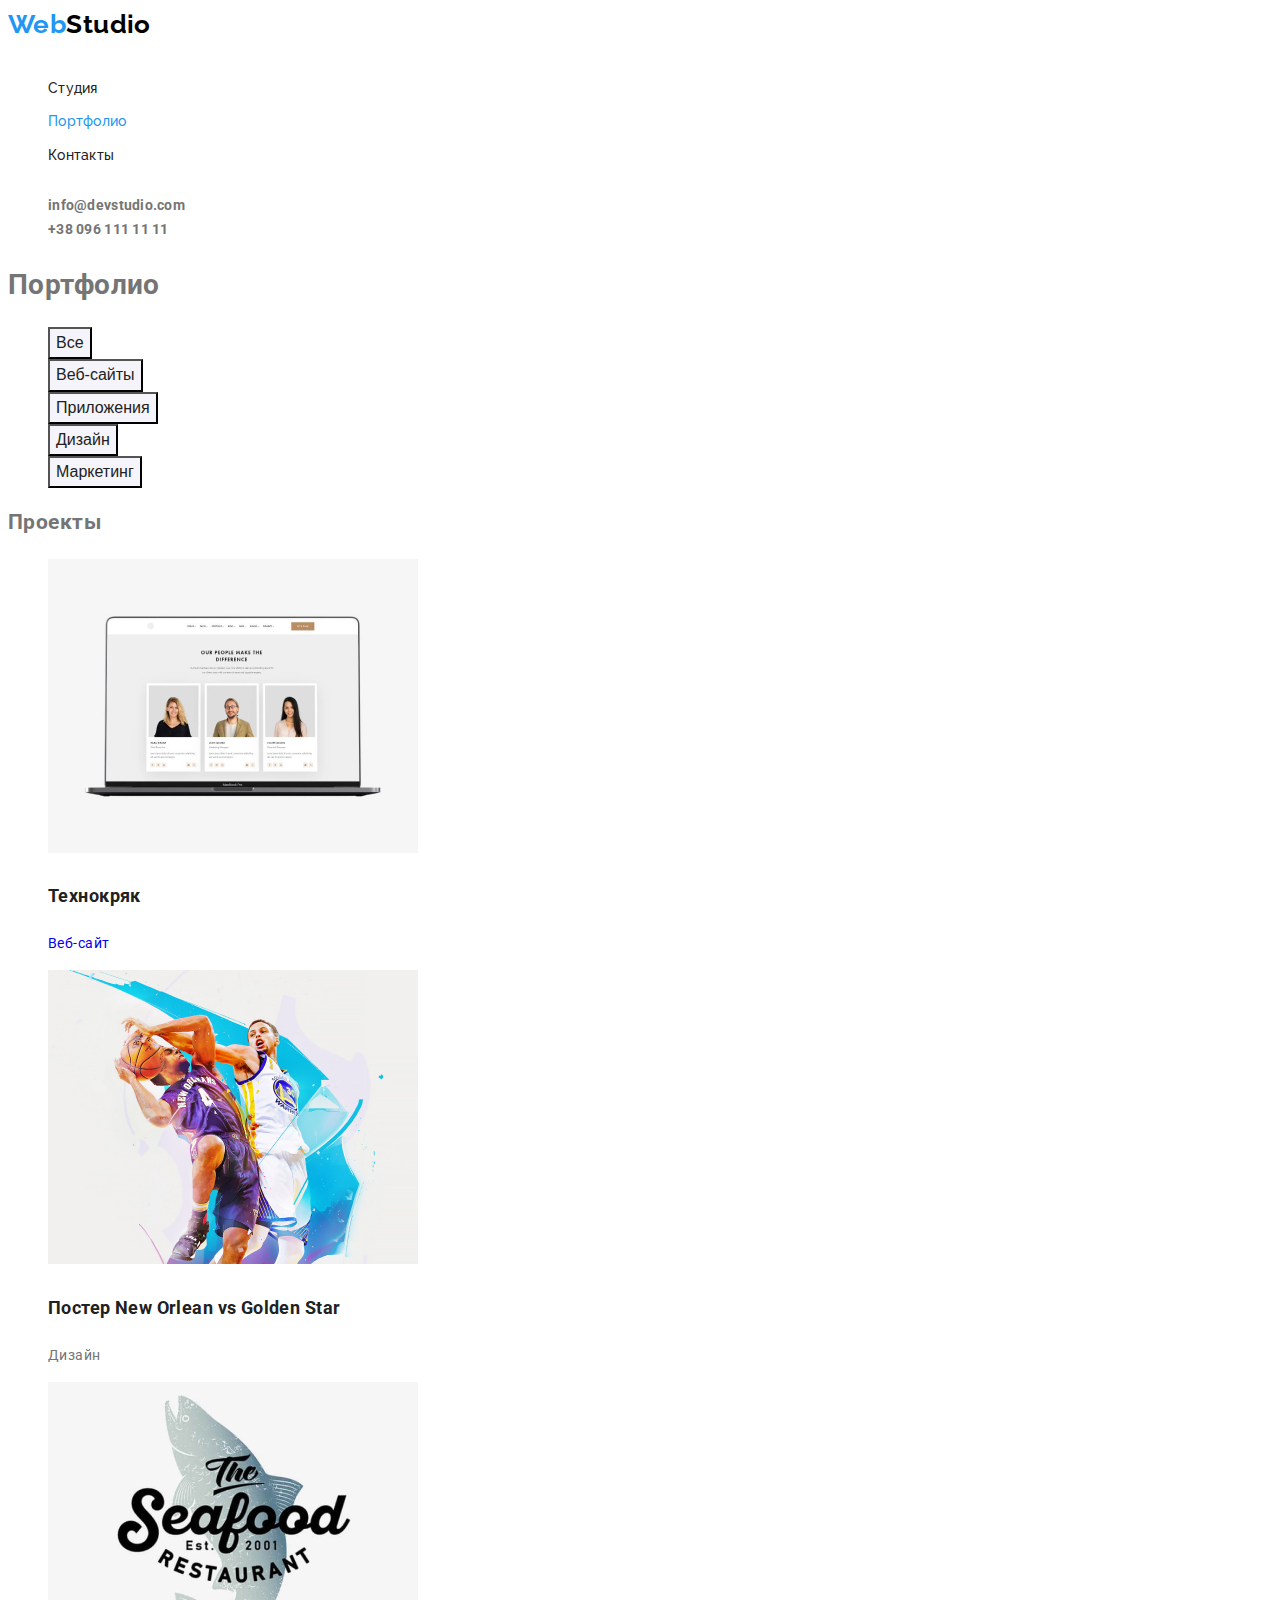
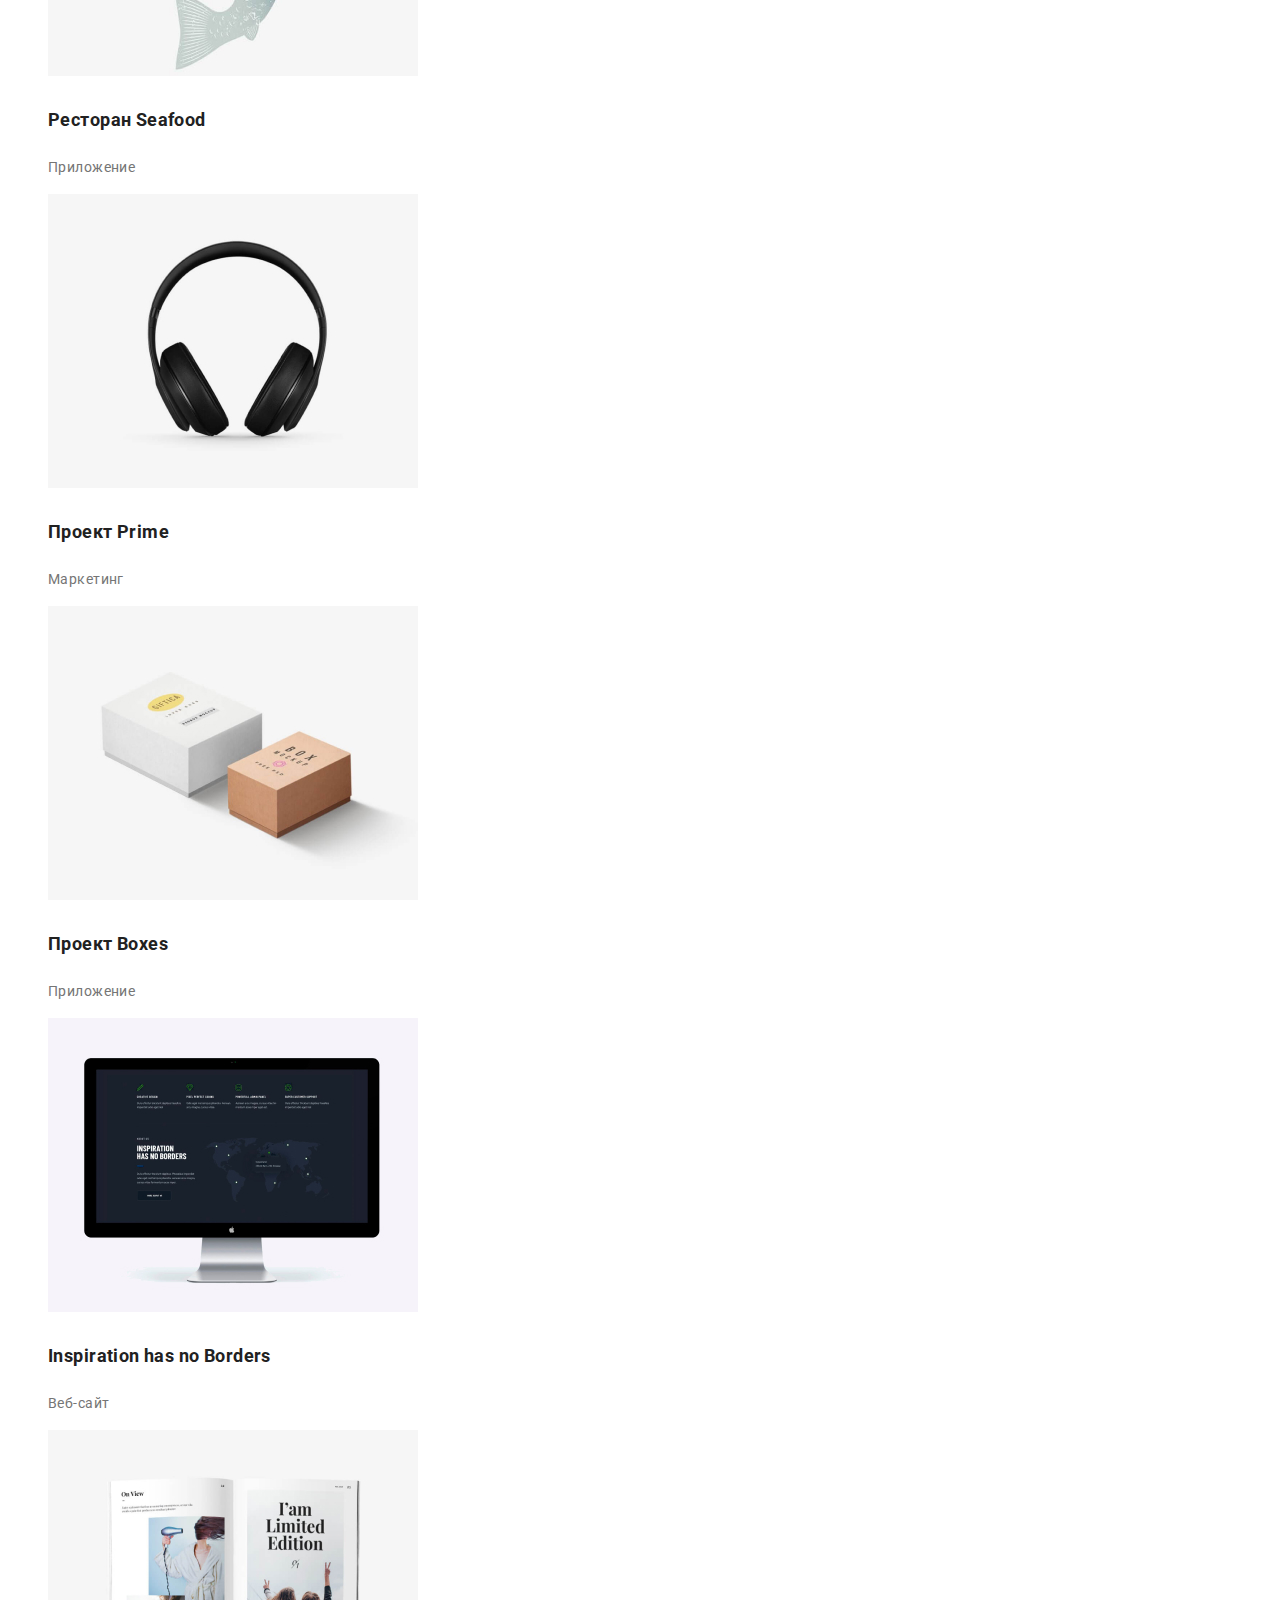
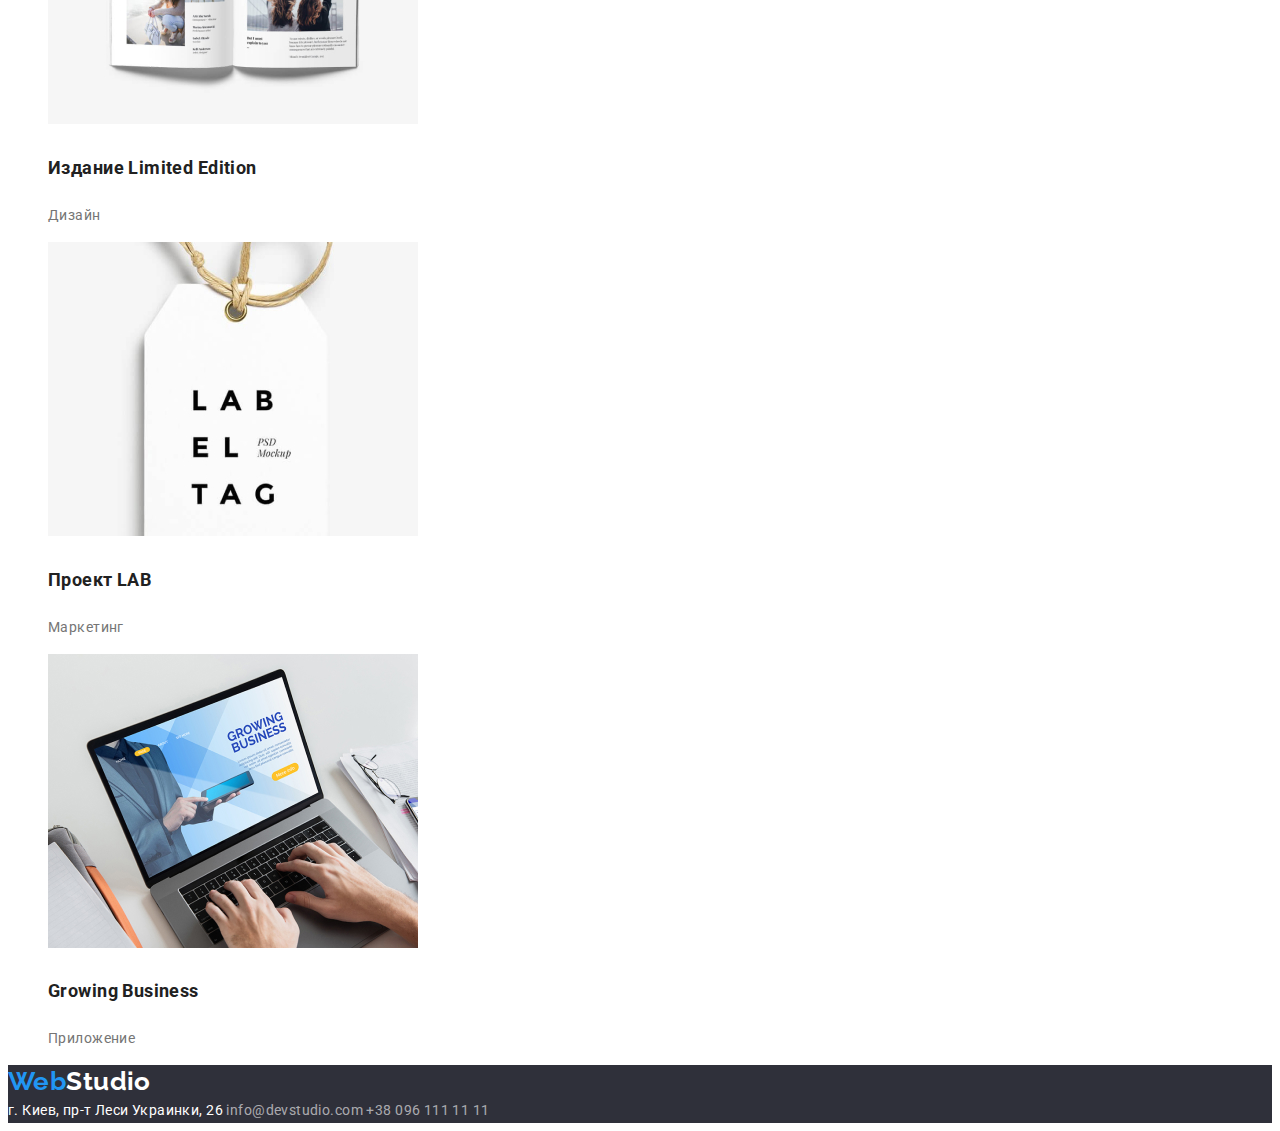
==== commit 6525f604: "checked" ====
--- a/portfolio.html
+++ b/portfolio.html
@@ -44,14 +44,6 @@
           <li><button class="button" type="button">Дизайн</button></li>
           <li><button class="button" type="button">Маркетинг</button></li>
         </ul>
-      <h1>Портфолио</h1>
-      <ul>
-        <li><button class="button" type="button">Все</button></li>
-        <li><button class="button" type="button">Веб-сайты</button></li>
-        <li><button class="button" type="button">Приложения</button></li>
-        <li><button class="button" type="button">Дизайн</button></li>
-        <li><button class="button" type="button">Маркетинг</button></li>
-      </ul>
       <section>
         <h2>Проекты</h2>
         <ul>
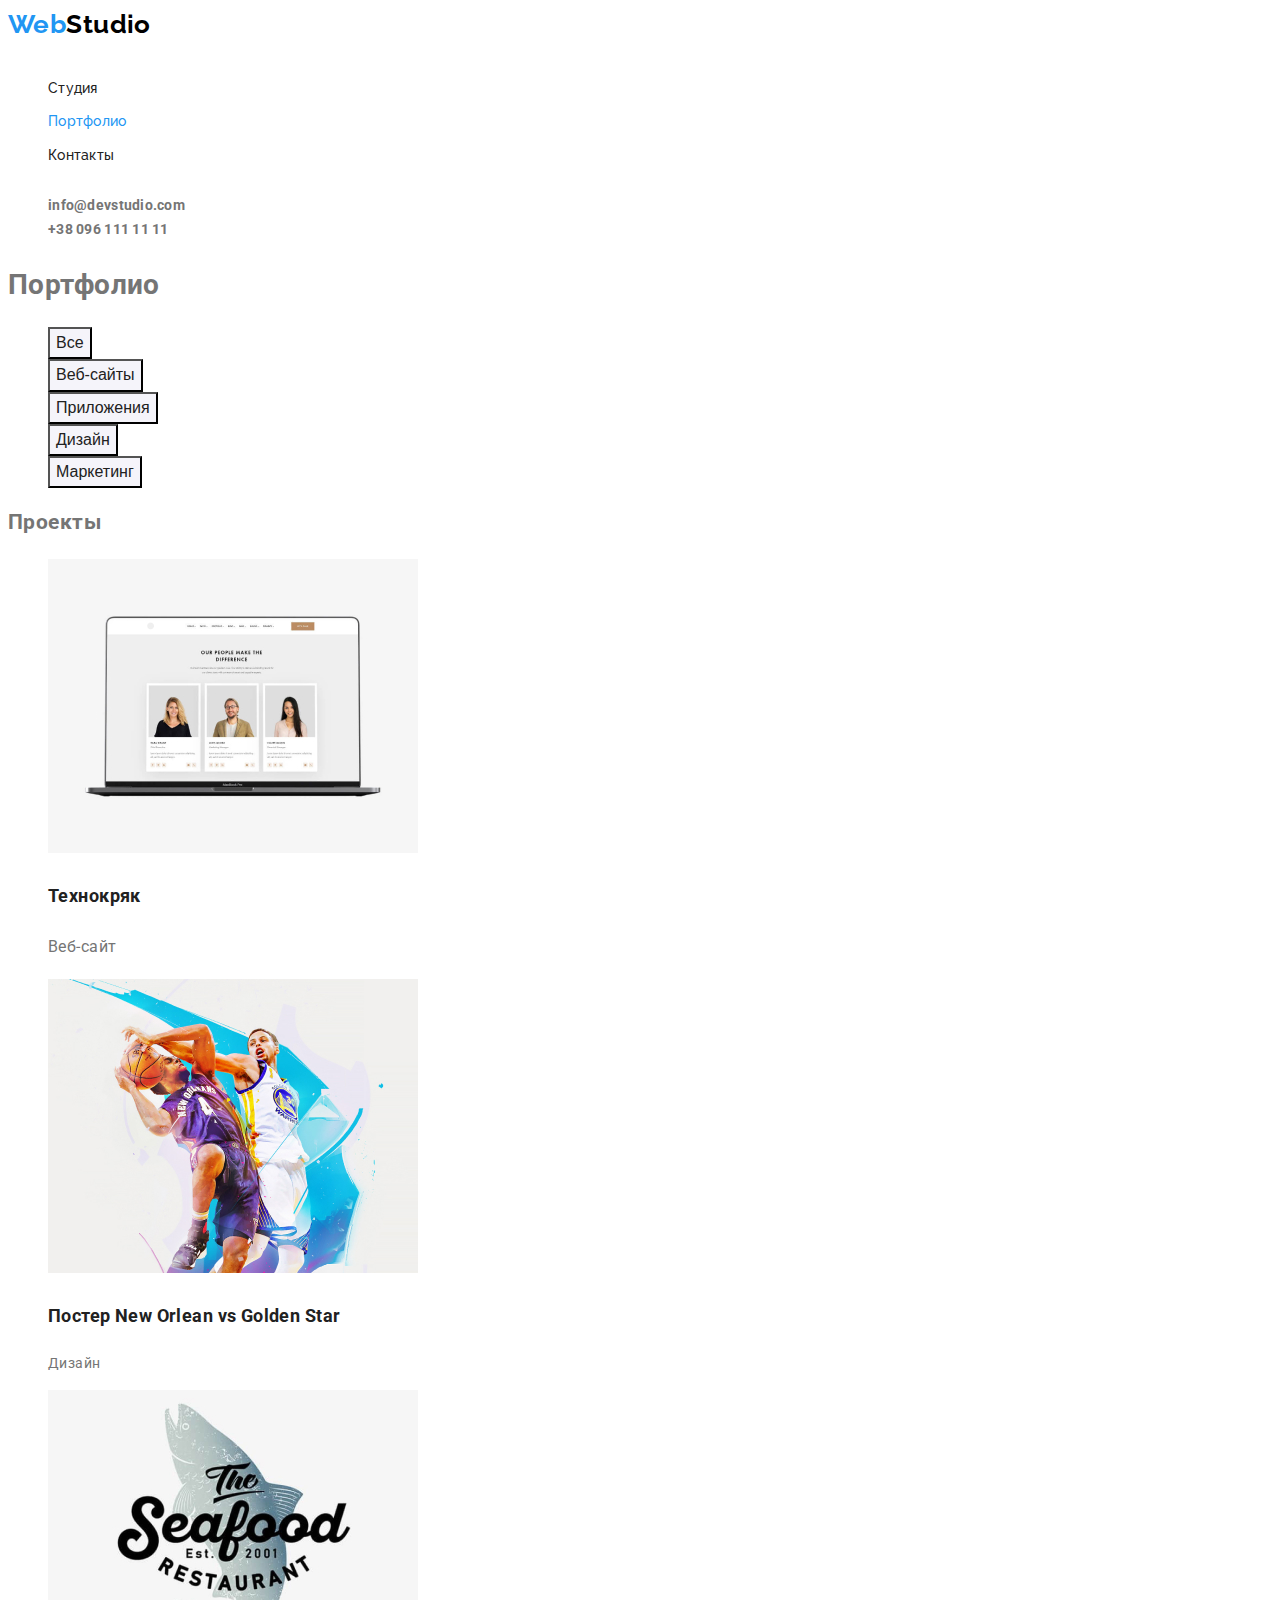
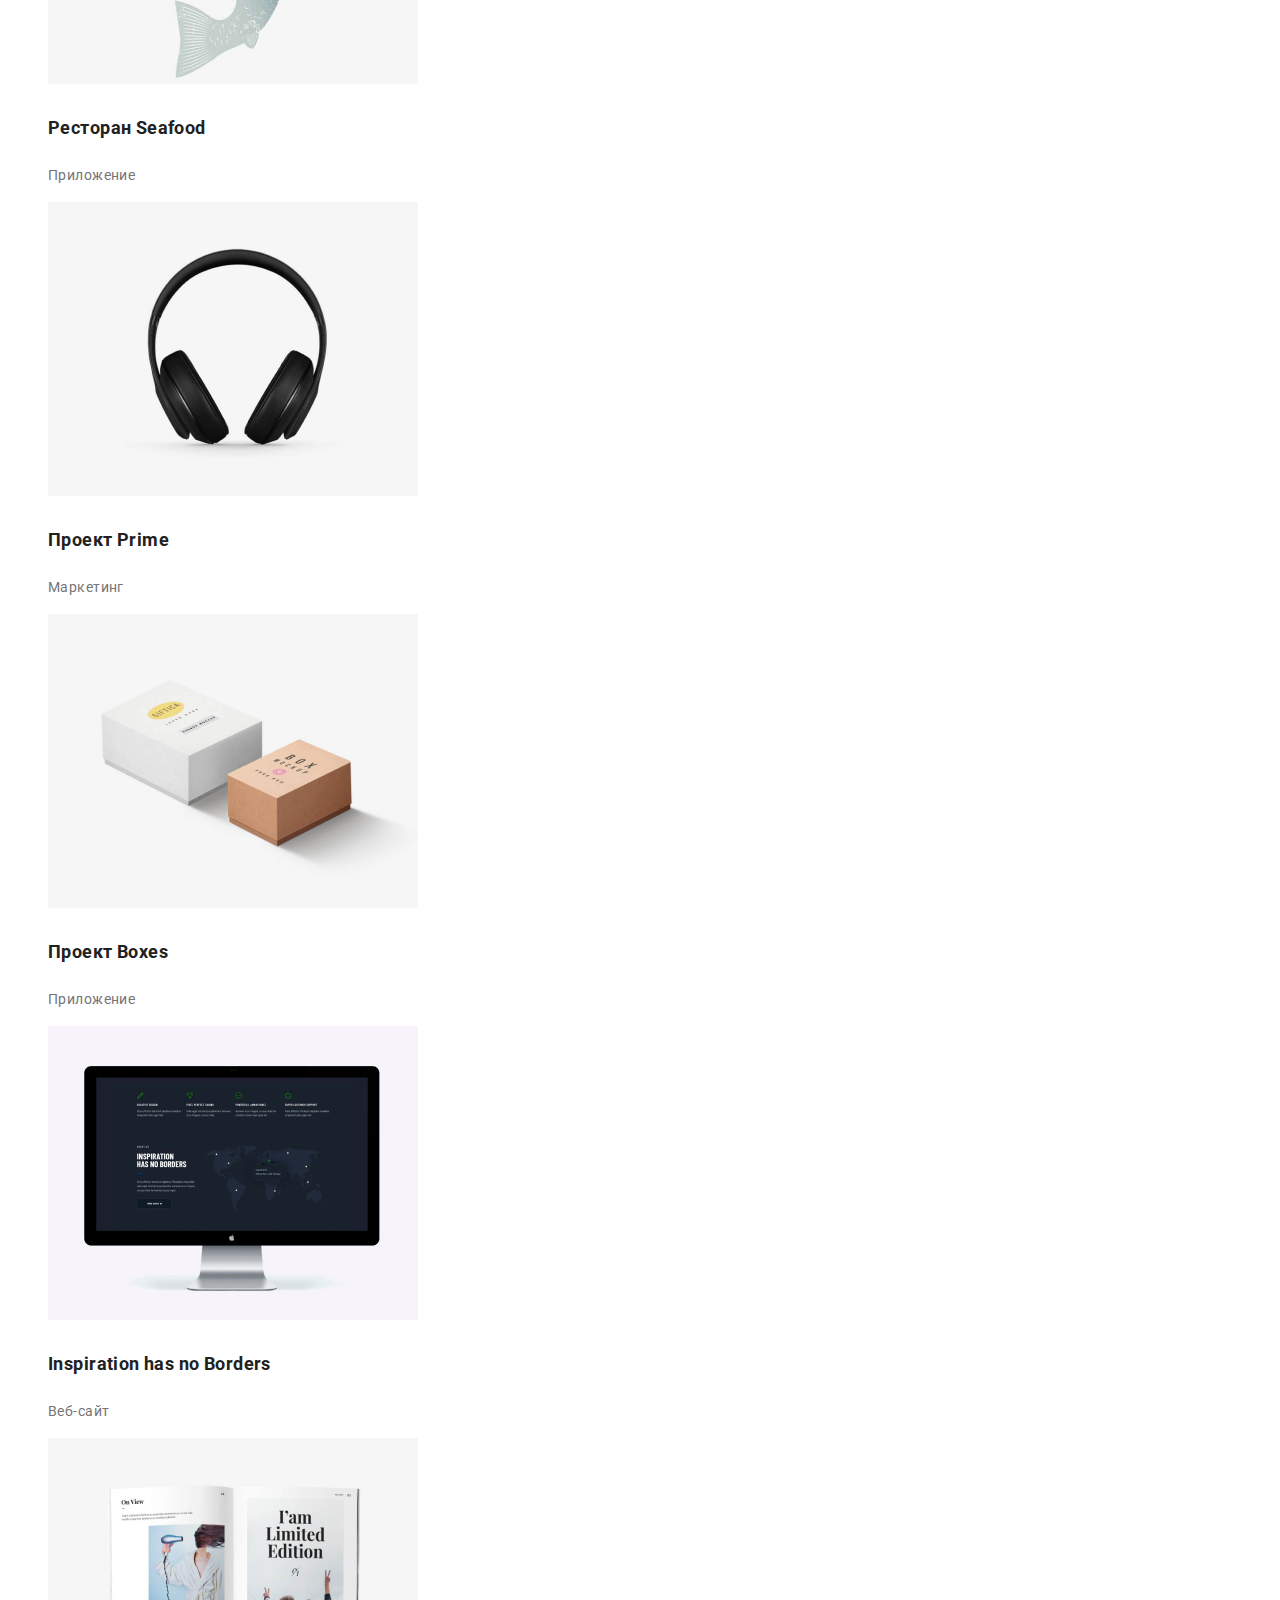
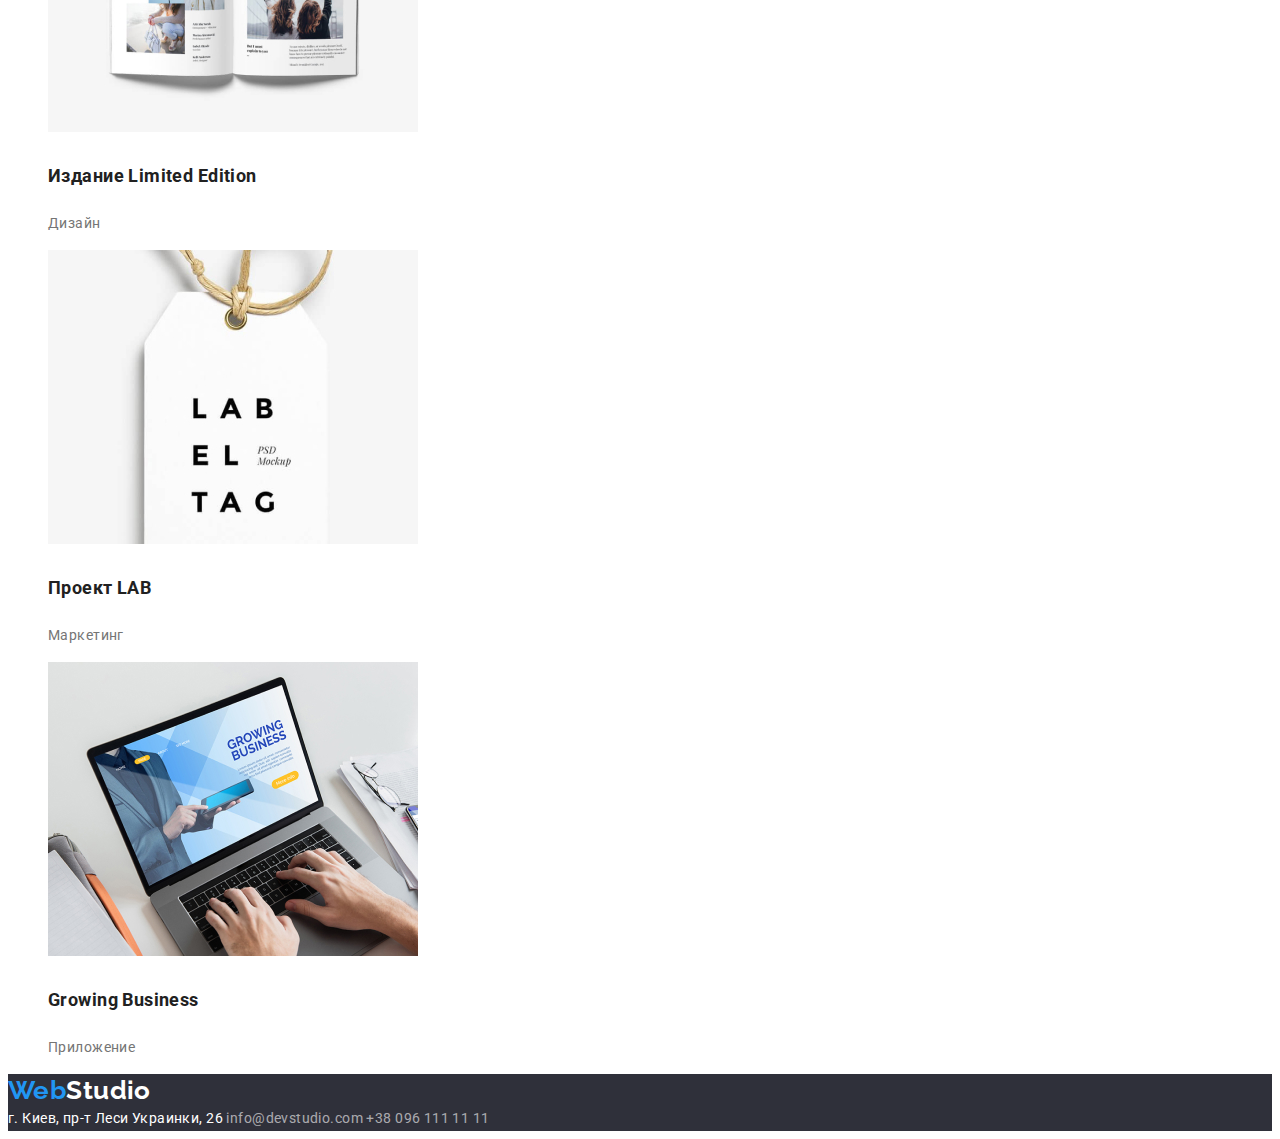
==== commit 9b869607: "last change" ====
--- a/portfolio.html
+++ b/portfolio.html
@@ -44,7 +44,7 @@
           <li><button class="button" type="button">Дизайн</button></li>
           <li><button class="button" type="button">Маркетинг</button></li>
         </ul>
-      <section>
+      <section class="projects">
         <h2>Проекты</h2>
         <ul>
           <li>
@@ -55,7 +55,7 @@
                 width="370"
               />
               <h3 class="project-title">Технокряк</h3>
-              <p>Веб-сайт</p>
+              <p class="project-category">Веб-сайт</p>
             </a>
           </li>
           <li>
--- a/css/styles.css
+++ b/css/styles.css
@@ -14,6 +14,7 @@
 .link {
   text-decoration: none;
 }
+
 body {
   color: var(--text-color);
   font-family: "Roboto", sans-serif;
@@ -187,6 +188,10 @@
   color: var(--basic-white);
 }
 
+.projects a:focus {
+  color: var(--accent-color);
+}
+
 .project-title {
   color: var(--title-color);
   font-weight: 700;
@@ -194,7 +199,8 @@
   line-height: 2;
 }
 
-.project-title p {
+.project-title p,
+.project-category {
   color: var(--text-color);
   font-weight: 400;
   font-size: 16px;
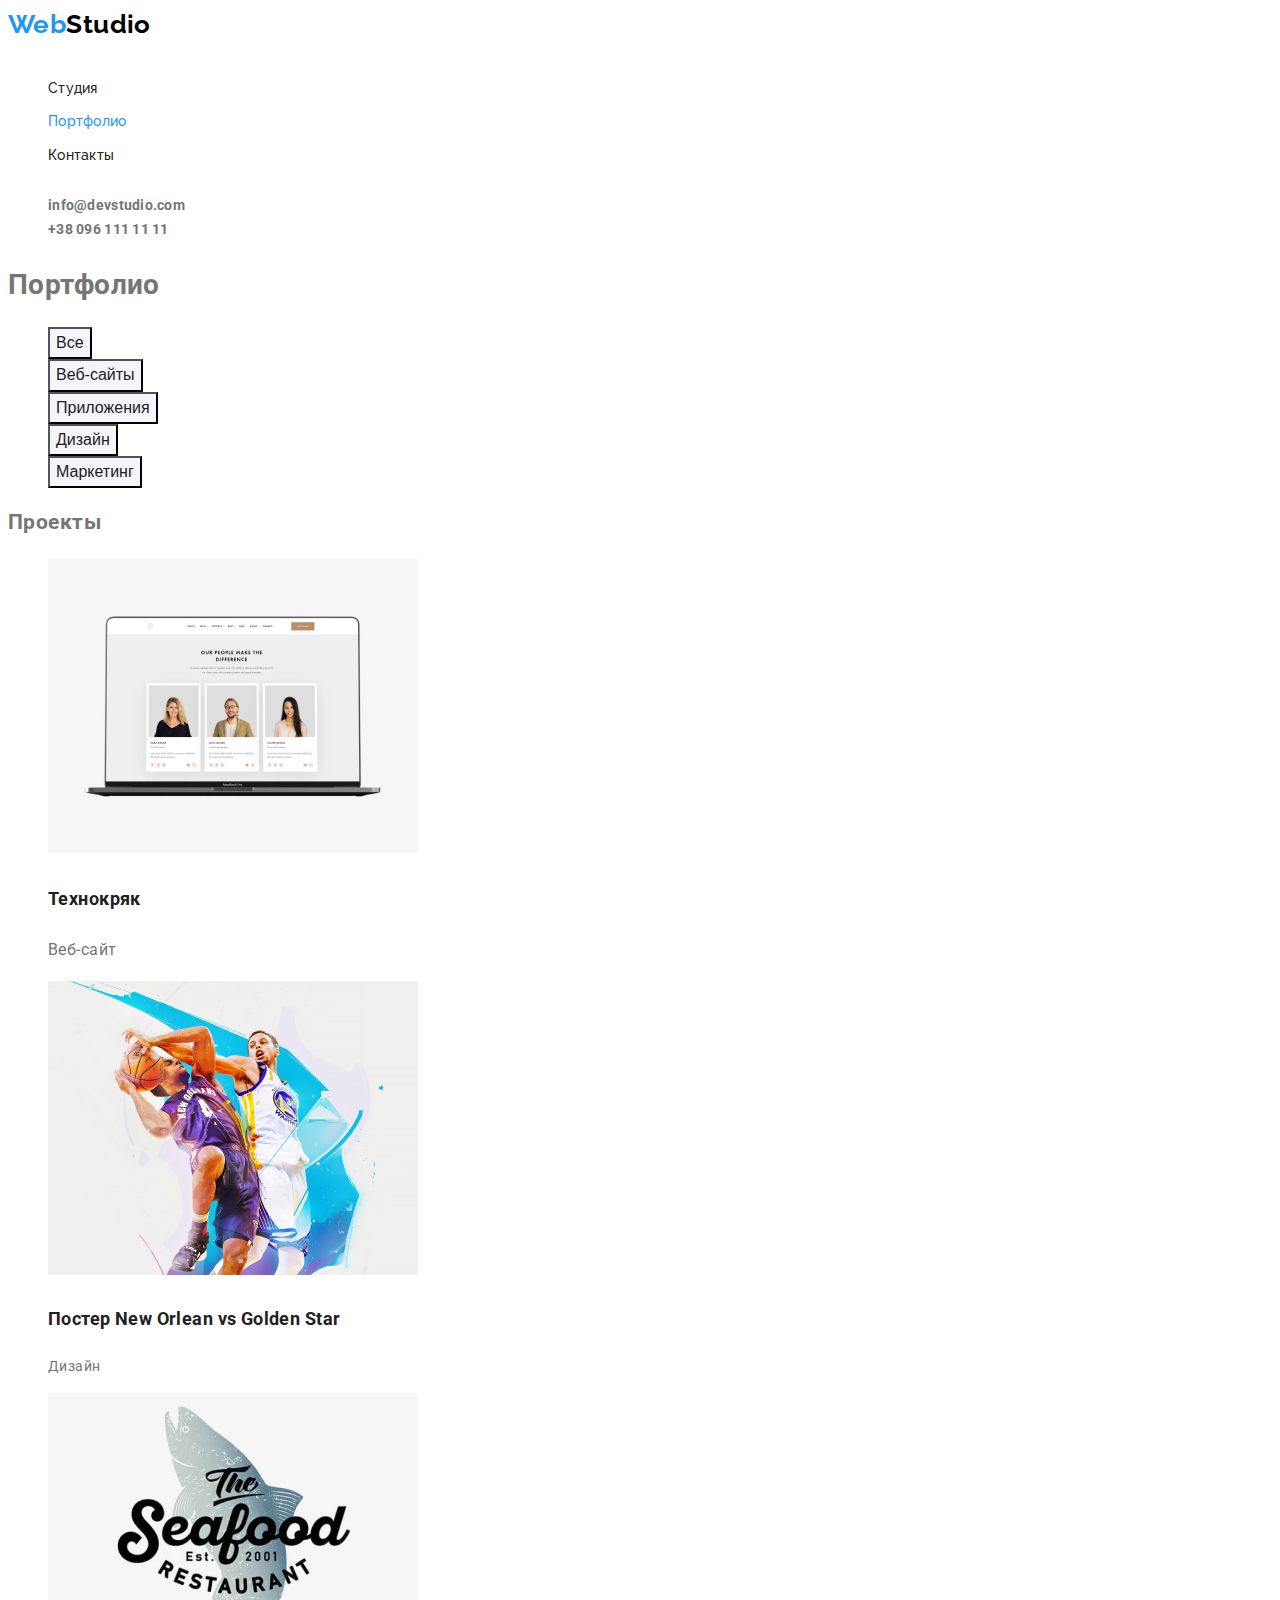
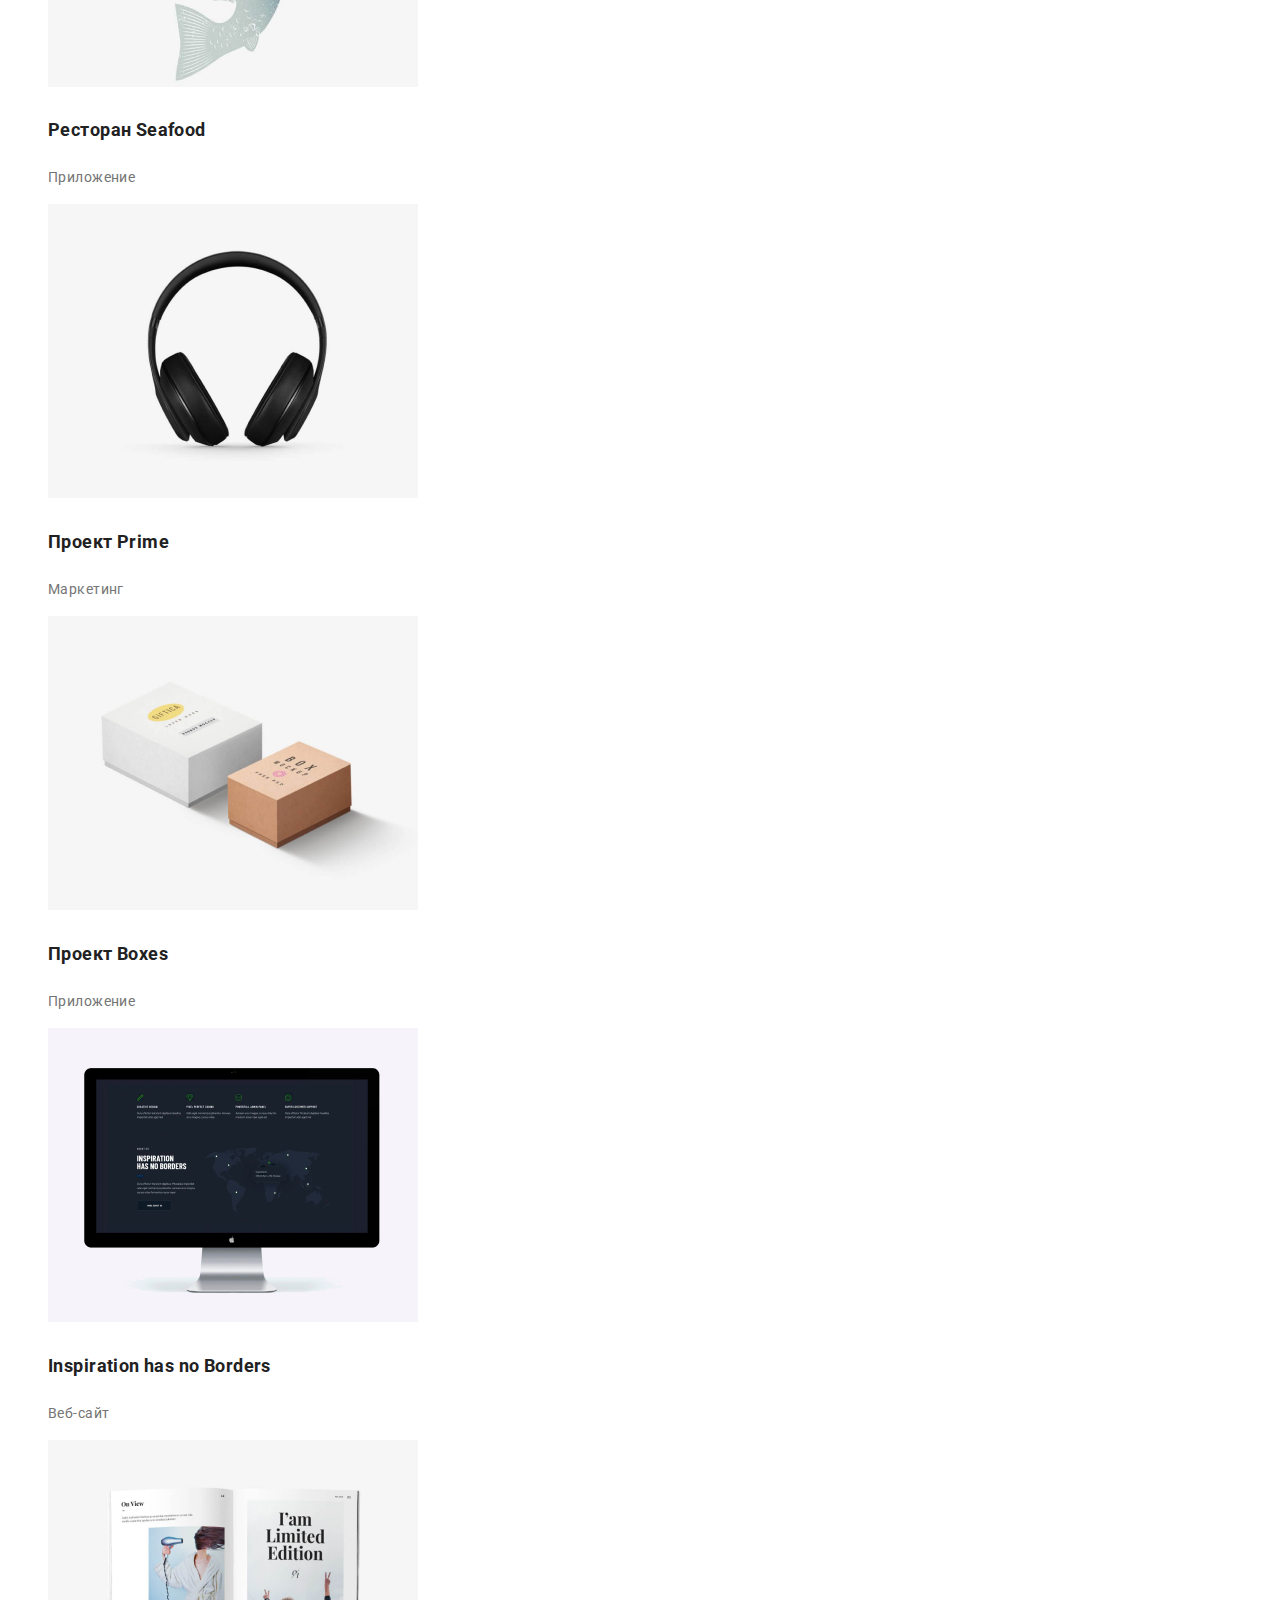
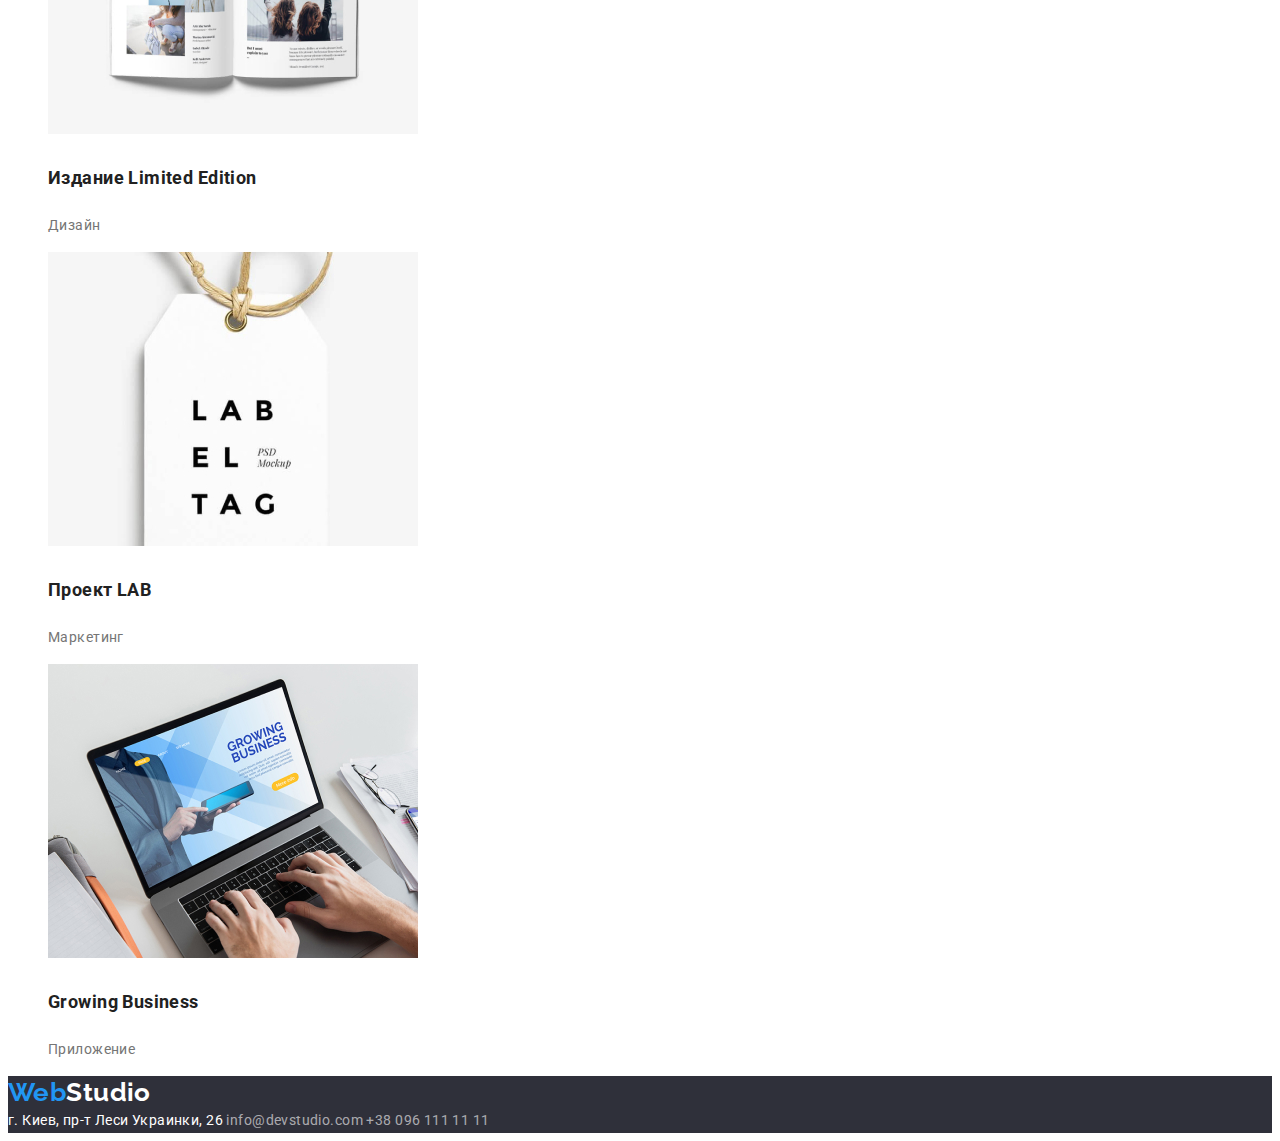
==== commit f0dc6b5e: "final" ====
--- a/portfolio.html
+++ b/portfolio.html
@@ -44,6 +44,7 @@
           <li><button class="button" type="button">Дизайн</button></li>
           <li><button class="button" type="button">Маркетинг</button></li>
         </ul>
+      </section>
       <section class="projects">
         <h2>Проекты</h2>
         <ul>
--- a/css/styles.css
+++ b/css/styles.css
@@ -199,10 +199,8 @@
   line-height: 2;
 }
 
-.project-title p,
-.project-category {
+.projects a {
   color: var(--text-color);
-  font-weight: 400;
   font-size: 16px;
   line-height: 1.88;
 }
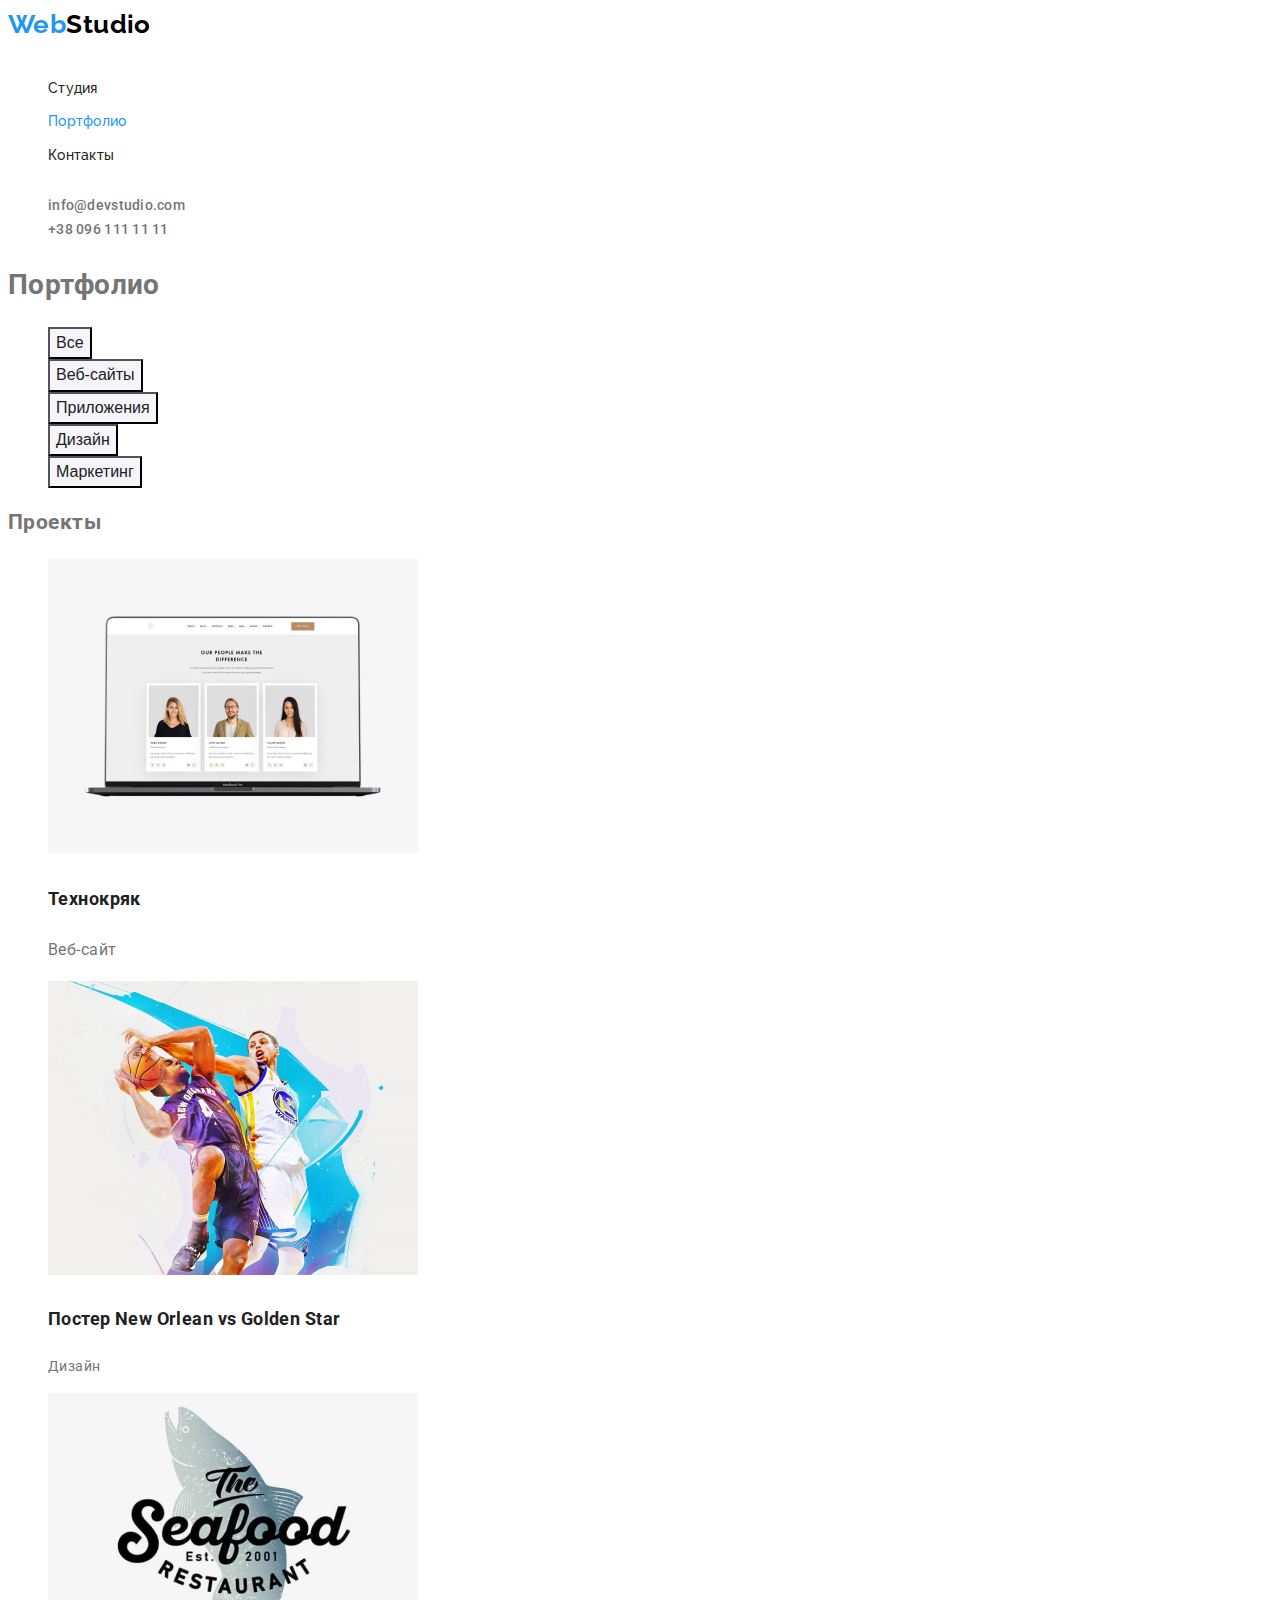
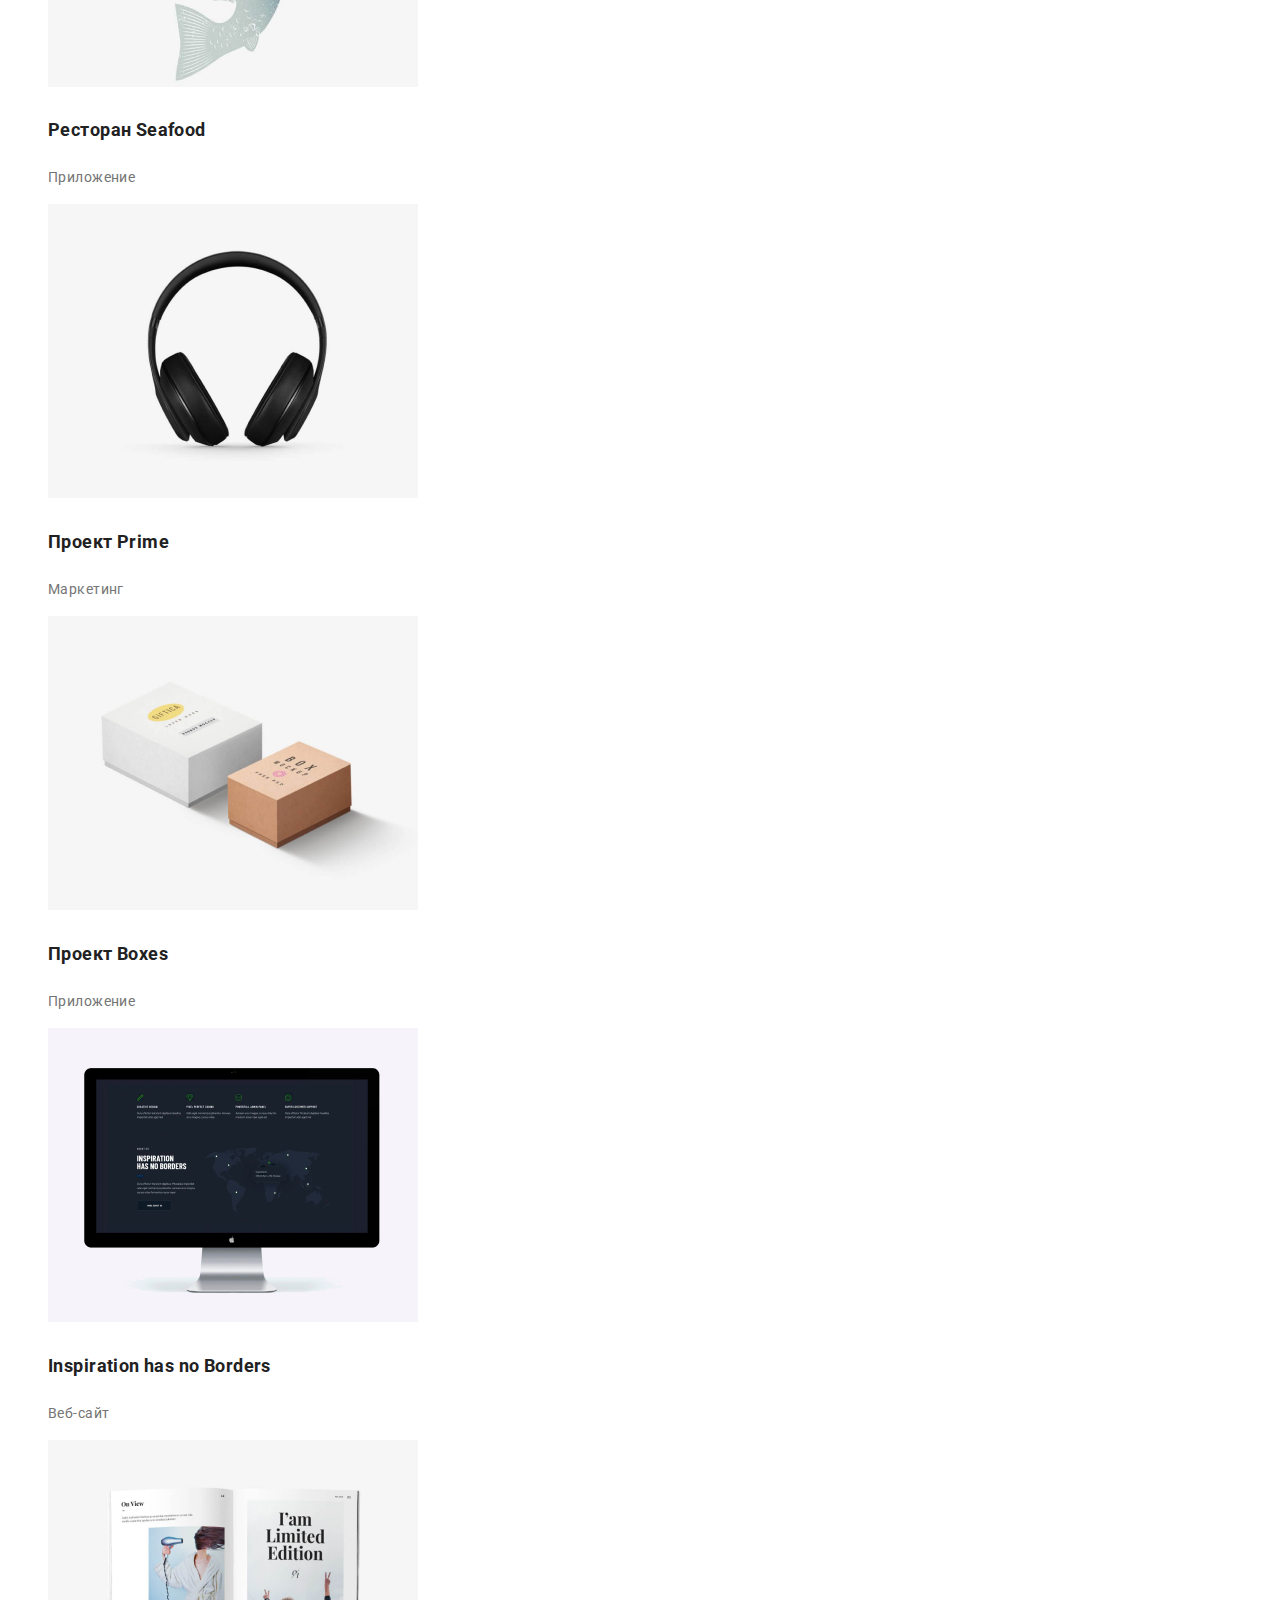
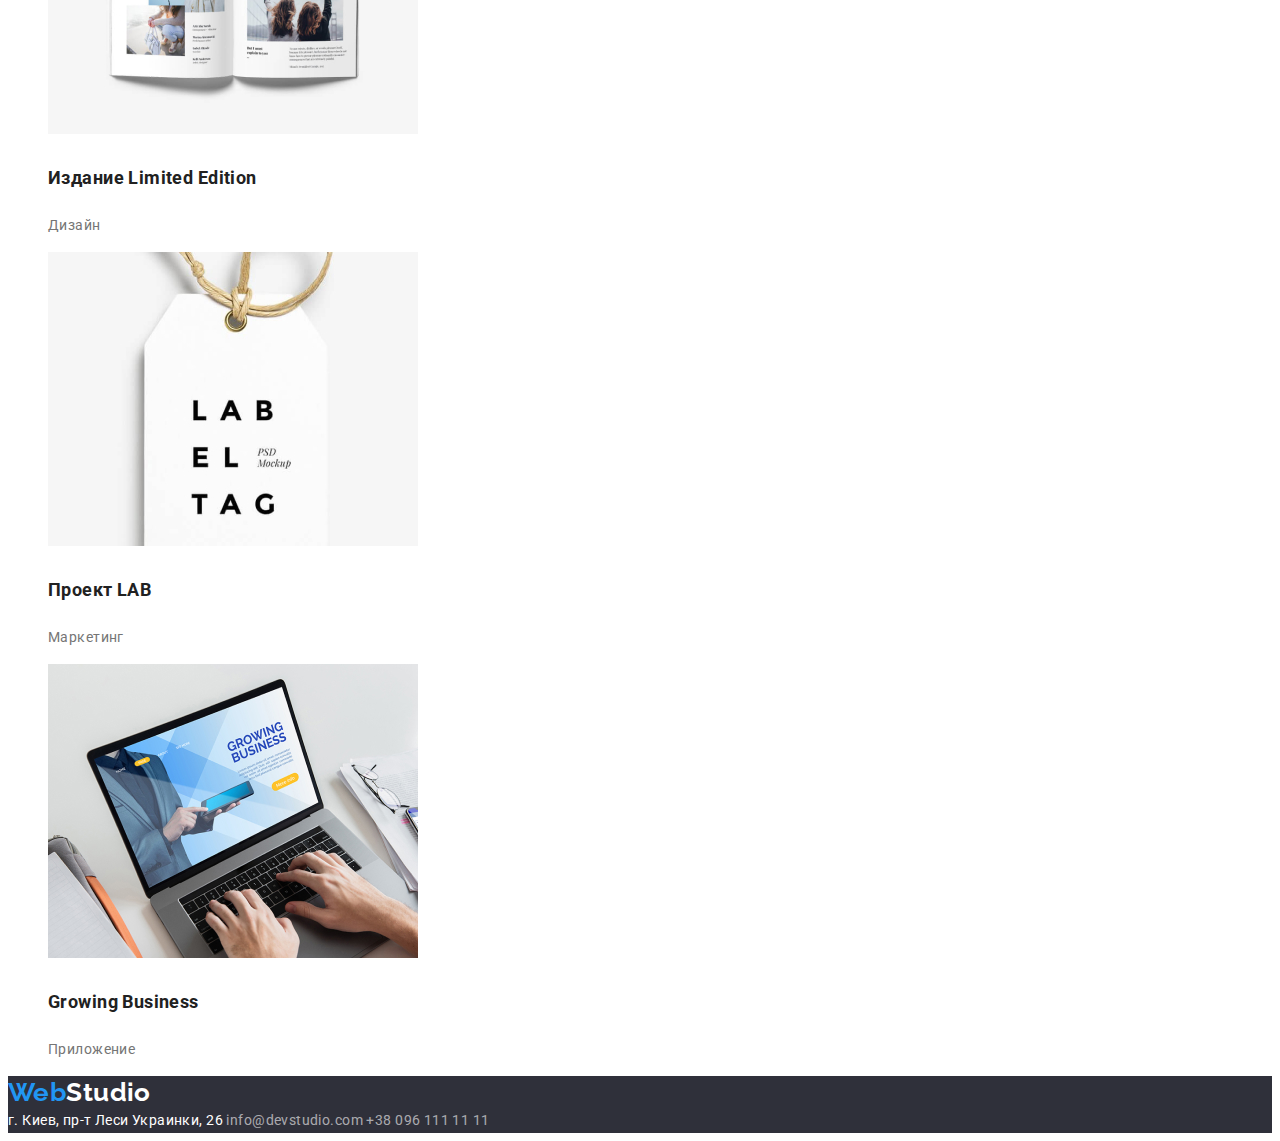
==== commit f10f33ae: "final correction" ====
--- a/portfolio.html
+++ b/portfolio.html
@@ -35,7 +35,7 @@
     </header>
     <main>
       <!-- Buttons -->
-      <section>
+      <section class="projects">
         <h1>Портфолио</h1>
         <ul>
           <li><button class="button" type="button">Все</button></li>
@@ -44,8 +44,6 @@
           <li><button class="button" type="button">Дизайн</button></li>
           <li><button class="button" type="button">Маркетинг</button></li>
         </ul>
-      </section>
-      <section class="projects">
         <h2>Проекты</h2>
         <ul>
           <li>
--- a/css/styles.css
+++ b/css/styles.css
@@ -65,7 +65,7 @@
 
 .contact-info a {
   color: var(--text-color);
-  font-weight: 700;
+  font-weight: 500;
   font-size: 14px;
   line-height: 1.14;
   letter-spacing: 0.02em;
@@ -189,7 +189,7 @@
 }
 
 .projects a:focus {
-  color: var(--accent-color);
+  color: none;
 }
 
 .project-title {
